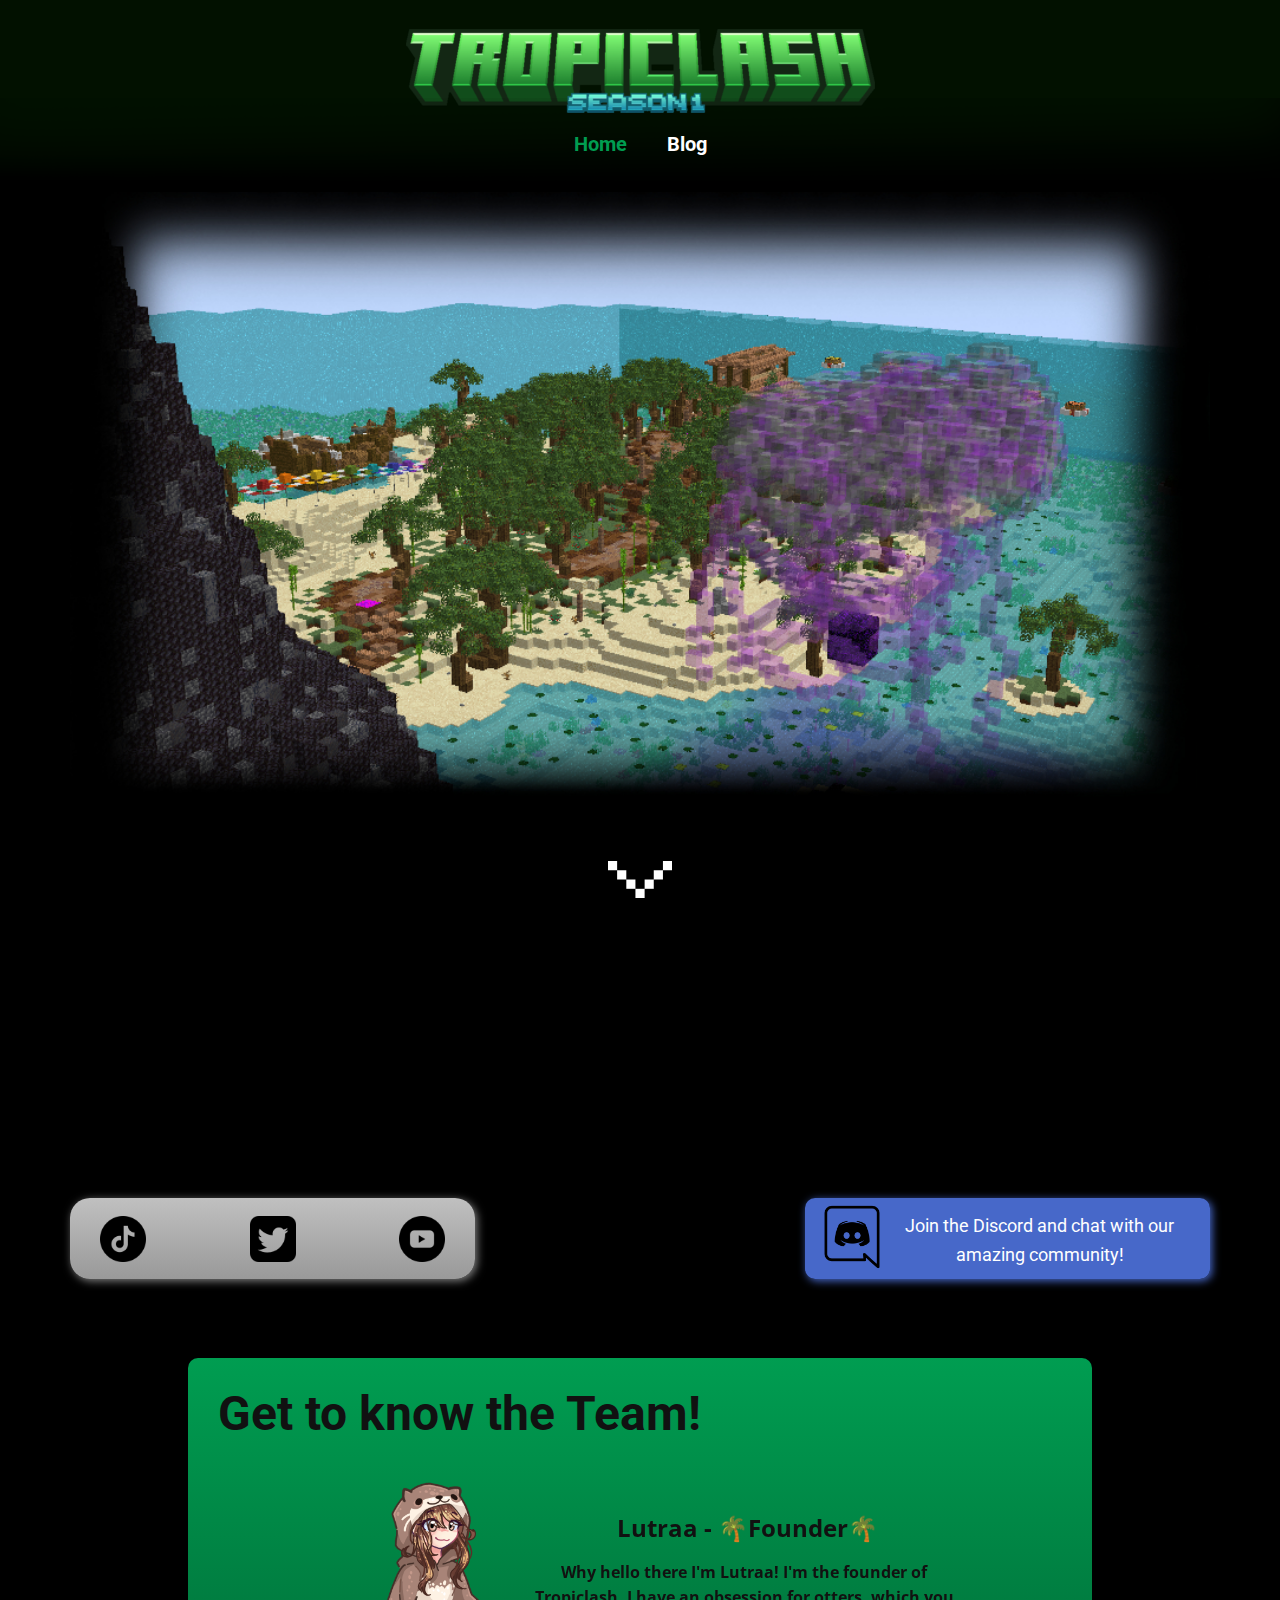
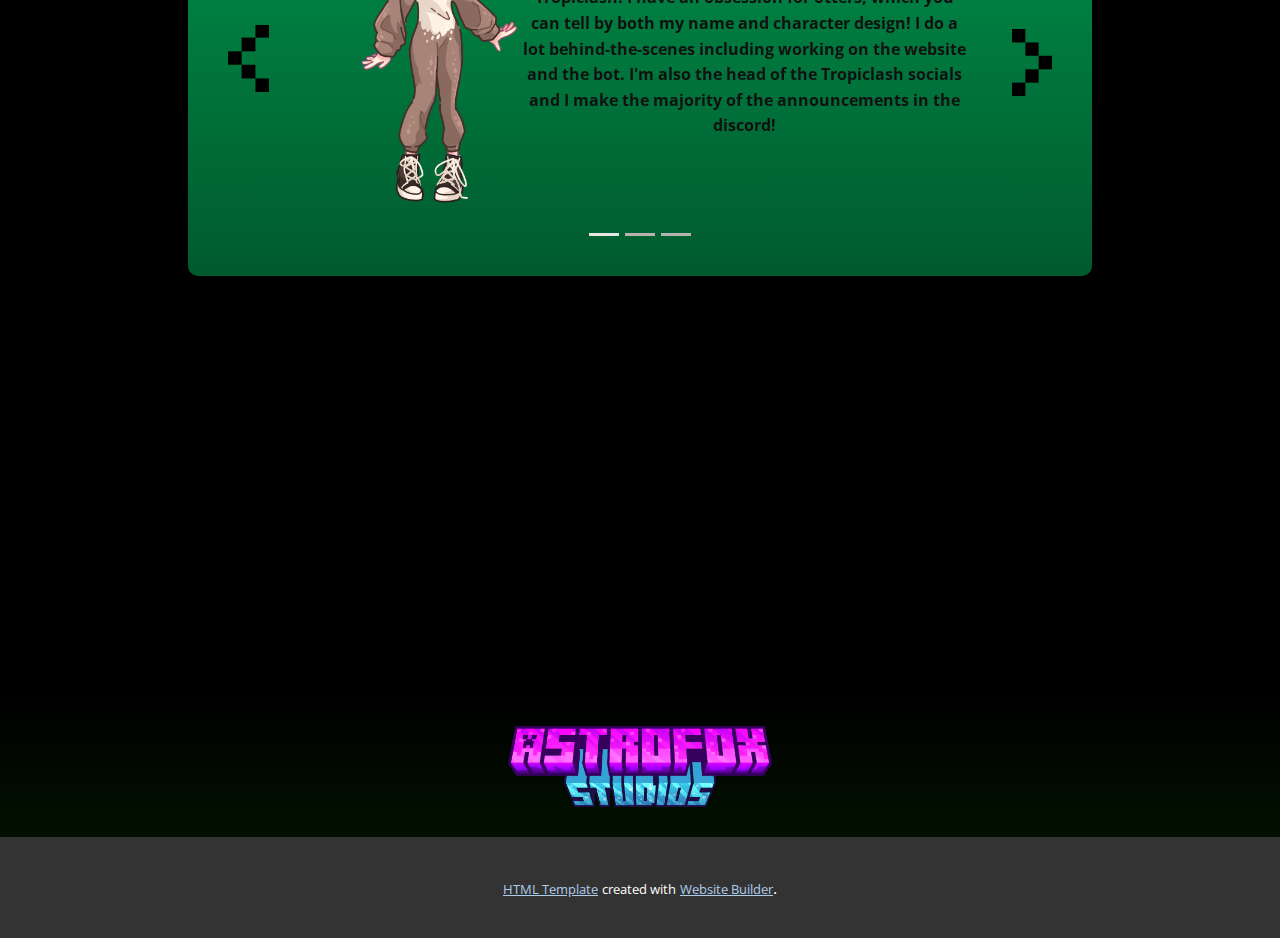
==== index.html @ a736cb5b "Add files via upload" ====
<!DOCTYPE html>
<html style="font-size: 16px;" lang="en"><head>
    <meta name="viewport" content="width=device-width, initial-scale=1.0">
    <meta charset="utf-8">
    <meta name="keywords" content="Get to know the Team!">
    <meta name="description" content="">
    <title>Home</title>
    <link rel="stylesheet" href="nicepage.css" media="screen">
<link rel="stylesheet" href="Home.css" media="screen">
    <script class="u-script" type="text/javascript" src="jquery.js" defer=""></script>
    <script class="u-script" type="text/javascript" src="nicepage.js" defer=""></script>
    <meta name="generator" content="Nicepage 6.2.1, nicepage.com">
    <link id="u-theme-google-font" rel="stylesheet" href="https://fonts.googleapis.com/css?family=Roboto:100,100i,300,300i,400,400i,500,500i,700,700i,900,900i|Open+Sans:300,300i,400,400i,500,500i,600,600i,700,700i,800,800i">
    <link id="u-page-google-font" rel="stylesheet" href="https://fonts.googleapis.com/css?family=Roboto:100,100i,300,300i,400,400i,500,500i,700,700i,900,900i">
    
    
    
    
    
    <script type="application/ld+json">{
		"@context": "http://schema.org",
		"@type": "Organization",
		"name": ""
}</script>
    <meta name="theme-color" content="#478ac9">
    <meta property="og:title" content="Home">
    <meta property="og:type" content="website">
  <meta data-intl-tel-input-cdn-path="intlTelInput/"></head>
  <body data-home-page="Home.html" data-home-page-title="Home" data-path-to-root="./" data-include-products="false" class="u-body u-overlap u-overlap-contrast u-overlap-transparent u-xl-mode" data-lang="en"><header class="u-clearfix u-custom-color-5 u-header u-header" id="sec-1a2f"><img class="u-image u-image-contain u-image-default u-image-1" src="images/TropiclashClean.png" alt="" data-image-width="471" data-image-height="87"><img class="u-expanded-width u-image u-image-default u-image-2" src="images/BottomFade.png" alt="" data-image-width="1572" data-image-height="157"><nav class="u-menu u-menu-one-level u-offcanvas u-menu-1" data-responsive-from="MD">
        <div class="menu-collapse u-custom-font u-font-roboto" style="font-size: 1.25rem; letter-spacing: 0px; font-weight: 700;">
          <a class="u-button-style u-custom-active-color u-custom-border u-custom-border-color u-custom-borders u-custom-color u-custom-effect-duration u-custom-hover-color u-custom-left-right-menu-spacing u-custom-padding-bottom u-custom-text-active-color u-custom-text-color u-custom-text-hover-color u-custom-top-bottom-menu-spacing u-nav-link u-text-active-palette-1-base u-text-hover-palette-2-base" href="#" style="">
            <svg class="u-svg-link" viewBox="0 0 24 24"><use xmlns:xlink="http://www.w3.org/1999/xlink" xlink:href="#menu-hamburger"></use></svg>
            <svg class="u-svg-content" version="1.1" id="menu-hamburger" viewBox="0 0 16 16" x="0px" y="0px" xmlns:xlink="http://www.w3.org/1999/xlink" xmlns="http://www.w3.org/2000/svg"><g><rect y="1" width="16" height="2"></rect><rect y="7" width="16" height="2"></rect><rect y="13" width="16" height="2"></rect>
</g></svg>
          </a>
        </div>
        <div class="u-custom-menu u-nav-container">
          <ul class="u-custom-font u-font-roboto u-nav u-spacing-20 u-unstyled u-nav-1"><li class="u-nav-item"><a class="u-button-style u-nav-link u-text-active-custom-color-2 u-text-hover-custom-color-2 u-text-white" href="home" style="padding: 10px;">Home</a>
</li><li class="u-nav-item"><a class="u-button-style u-nav-link u-text-active-custom-color-2 u-text-hover-custom-color-2 u-text-white" href="blog" style="padding: 10px;">Blog</a>
</li></ul>
        </div>
        <div class="u-custom-menu u-nav-container-collapse">
          <div class="u-black u-container-style u-inner-container-layout u-opacity u-opacity-95 u-sidenav">
            <div class="u-inner-container-layout u-sidenav-overflow">
              <div class="u-menu-close"></div>
              <ul class="u-align-center u-nav u-popupmenu-items u-unstyled u-nav-2"><li class="u-nav-item"><a class="u-button-style u-nav-link" href="home">Home</a>
</li><li class="u-nav-item"><a class="u-button-style u-nav-link" href="blog">Blog</a>
</li></ul>
            </div>
          </div>
          <div class="u-black u-menu-overlay u-opacity u-opacity-70"></div>
        </div>
      </nav></header>
    <section class="u-black u-clearfix u-section-1" id="sec-0c8b">
      <img class="u-expanded-width u-image u-image-contain u-image-round u-radius u-image-1" src="images/image_2024-01-01_2336015942.jpg" alt="" data-image-width="965" data-image-height="523">
      <img class="u-image u-image-contain u-image-default u-preserve-proportions u-image-2" src="images/arrowpointingdown1.png" alt="" data-image-width="150" data-image-height="86">
    </section>
    <section class="u-black u-clearfix u-section-2" id="sec-1404">
      <div class="u-clearfix u-sheet u-valign-top-md u-valign-top-sm u-sheet-1">
        <div class="u-container-style u-expanded-width-xs u-gradient u-group u-radius u-shape-round u-group-1">
          <div class="u-container-layout u-container-layout-1"><span class="u-file-icon u-icon u-icon-1" data-href="https://www.tiktok.com/@tropiclashmc" data-target="_blank"><img src="images/3116491.png" alt=""></span><span class="u-file-icon u-icon u-icon-2" data-href="https://twitter.com/tropiclashmc" data-target="_blank"><img src="images/25347.png" alt=""></span><span class="u-file-icon u-icon u-icon-3" data-href="https://www.youtube.com/@Tropiclash" data-target="_blank"><img src="images/3669688.png" alt=""></span>
          </div>
        </div>
        <div class="u-container-style u-expanded-width-xs u-gradient u-group u-radius u-shape-round u-group-2" data-href="http://tropiclash.net/discord" data-target="_blank">
          <div class="u-container-layout u-container-layout-2">
            <img class="u-image u-image-contain u-image-default u-preserve-proportions u-image-1" src="images/image1.png" alt="" data-image-width="512" data-image-height="512" data-href="http://tropiclash.net/discord" data-target="_blank">
            <p class="u-align-center u-custom-font u-heading-font u-text u-text-default u-text-1">
              <a class="u-active-none u-border-none u-btn u-button-link u-button-style u-hover-none u-none u-text-custom-color-1 u-btn-1" data-href="http://tropiclash.net/discord" data-target="_blank">Join the Discord and chat with our<br>amazing community!
              </a>
            </p>
          </div>
        </div>
        <div class="u-align-center-xs u-container-style u-expanded-width-xs u-gradient u-group u-radius u-shape-round u-group-3">
          <div class="u-container-layout u-container-layout-3">
            <h1 class="u-text u-text-default u-text-2">Get to know the Team!</h1>
            <div data-interval="5000" data-u-ride="carousel" class="u-carousel u-expanded-width u-slider u-slider-1" id="carousel-0f28">
              <ol class="u-absolute-hcenter u-carousel-indicators u-carousel-indicators-1">
                <li data-u-target="#carousel-0f28" class="u-active u-active-grey-10 u-grey-30 u-shape-rectangle" data-u-slide-to="0" style="width: 30px; height: 3px;"></li>
                <li data-u-target="#carousel-0f28" class="u-active-grey-10 u-grey-30 u-shape-rectangle" data-u-slide-to="1" style="width: 30px; height: 3px;"></li>
                <li data-u-target="#carousel-0f28" class="u-active-grey-10 u-grey-30 u-shape-rectangle" data-u-slide-to="2" style="width: 30px; height: 3px;"></li>
              </ol>
              <div class="u-carousel-inner" role="listbox">
                <div class="u-active u-carousel-item u-container-style u-shape-rectangle u-slide">
                  <div class="u-container-layout u-container-layout-4">
                    <img class="u-image u-image-default u-preserve-proportions u-image-2" src="images/arrowpointleft1.png" alt="" data-image-width="90" data-image-height="150">
                    <div alt="" class="u-image u-image-circle u-image-3" data-image-width="1378" data-image-height="1378"></div>
                    <p class="u-align-center u-text u-text-3"> Why hello there I'm Lutraa! I'm the founder of Tropiclash. I have an obsession for otters, which you can tell by both my name and character design! I do a lot behind-the-scenes including working on the website and the bot. I'm also the head of the Tropiclash socials and I make the majority of the announcements in the discord!</p>
                    <p class="u-text u-text-default u-text-4"> Lutraa -&nbsp;<b>🌴</b>Founder<b>🌴</b>
                    </p>
                    <img class="u-image u-image-default u-preserve-proportions u-image-4" src="images/arrowpointright.png" alt="" data-image-width="30" data-image-height="50">
                  </div>
                </div>
                <div class="u-carousel-item u-container-style u-shape-rectangle u-slide">
                  <div class="u-container-layout u-container-layout-5">
                    <div class="u-image u-image-circle u-preserve-proportions u-image-5" alt="" data-image-width="317" data-image-height="317"></div>
                    <p class="u-text u-text-default-lg u-text-default-md u-text-default-sm u-text-default-xl u-text-5"> Mal -&nbsp;⭐Managing Director⭐</p>
                    <p class="u-align-center u-custom-font u-font-roboto u-text u-text-6"> Hey I'm Mal, Co-Owner of Tropiclash and now a PM at AstroFox, i do many things around here such as Building, Team Making, Game Design and Conceptualizing the Games!</p>
                    <img class="u-image u-image-default u-preserve-proportions u-image-6" src="images/arrowpointright.png" alt="" data-image-width="30" data-image-height="50">
                    <img class="u-image u-image-default u-preserve-proportions u-image-7" src="images/arrowpointleft1.png" alt="" data-image-width="90" data-image-height="150">
                  </div>
                </div>
                <div class="u-align-center-xs u-carousel-item u-container-style u-slide">
                  <div class="u-container-layout u-container-layout-6">
                    <img class="u-image u-image-contain u-image-default u-image-8" src="images/skye.png" alt="" data-image-width="467" data-image-height="842">
                    <p class="u-custom-font u-font-roboto u-text u-text-default u-text-7">Arctic_foxxyt -&nbsp;⭐Managing Director⭐</p>
                    <p class="u-align-center-lg u-align-center-md u-align-center-sm u-align-center-xl u-custom-font u-font-roboto u-text u-text-8">Hiya, I'm Arctic and im the head and founder of Astrofox Studios! The jobs I do around here consist of coding, resource pack management and much more on the social and marketing side of things.</p>
                    <img class="u-image u-image-default u-preserve-proportions u-image-9" src="images/arrowpointleft1.png" alt="" data-image-width="90" data-image-height="150">
                    <img class="u-image u-image-default u-preserve-proportions u-image-10" src="images/arrowpointright.png" alt="" data-image-width="30" data-image-height="50">
                  </div>
                </div>
              </div>
              <a class="u-absolute-vcenter u-carousel-control u-carousel-control-prev u-spacing-5 u-text-custom-color-7 u-carousel-control-1" href="#carousel-0f28" role="button" data-u-slide="prev">
                <span aria-hidden="true">
                  <svg viewBox="0 0 477.175 477.175"><path d="M145.188,238.575l215.5-215.5c5.3-5.3,5.3-13.8,0-19.1s-13.8-5.3-19.1,0l-225.1,225.1c-5.3,5.3-5.3,13.8,0,19.1l225.1,225
                    c2.6,2.6,6.1,4,9.5,4s6.9-1.3,9.5-4c5.3-5.3,5.3-13.8,0-19.1L145.188,238.575z"></path></svg>
                </span>
                <span class="sr-only">Previous</span>
              </a>
              <a class="u-absolute-vcenter u-carousel-control u-carousel-control-next u-spacing-5 u-text-custom-color-7 u-carousel-control-2" href="#carousel-0f28" role="button" data-u-slide="next">
                <span aria-hidden="true">
                  <svg viewBox="0 0 477.175 477.175"><path d="M360.731,229.075l-225.1-225.1c-5.3-5.3-13.8-5.3-19.1,0s-5.3,13.8,0,19.1l215.5,215.5l-215.5,215.5
                    c-5.3,5.3-5.3,13.8,0,19.1c2.6,2.6,6.1,4,9.5,4c3.4,0,6.9-1.3,9.5-4l225.1-225.1C365.931,242.875,365.931,234.275,360.731,229.075z"></path></svg>
                </span>
                <span class="sr-only">Next</span>
              </a>
            </div>
          </div>
        </div>
      </div>
    </section>
    <section class="u-black u-clearfix u-section-3" id="sec-9d06">
      <div class="u-clearfix u-sheet u-valign-top u-sheet-1"></div>
    </section>
    <style class="u-overlap-style">.u-overlap:not(.u-sticky-scroll) .u-header {
background-color: #021100 !important
}</style>
    
    
    
    <footer class="u-align-center u-clearfix u-footer u-gradient u-footer" id="sec-082a"><div class="u-clearfix u-sheet u-valign-middle u-sheet-1">
        <img class="u-image u-image-default u-image-1" src="images/image11.png" alt="" data-image-width="2047" data-image-height="629" data-href="https://destinygames.org/">
      </div></footer>
    <section class="u-backlink u-clearfix u-grey-80">
      <a class="u-link" href="https://nicepage.com/html-templates" target="_blank">
        <span>HTML Template</span>
      </a>
      <p class="u-text">
        <span>created with</span>
      </p>
      <a class="u-link" href="https://nicepage.cloud" target="_blank">
        <span>Website Builder</span>
      </a>. 
    </section>
  
</body></html>
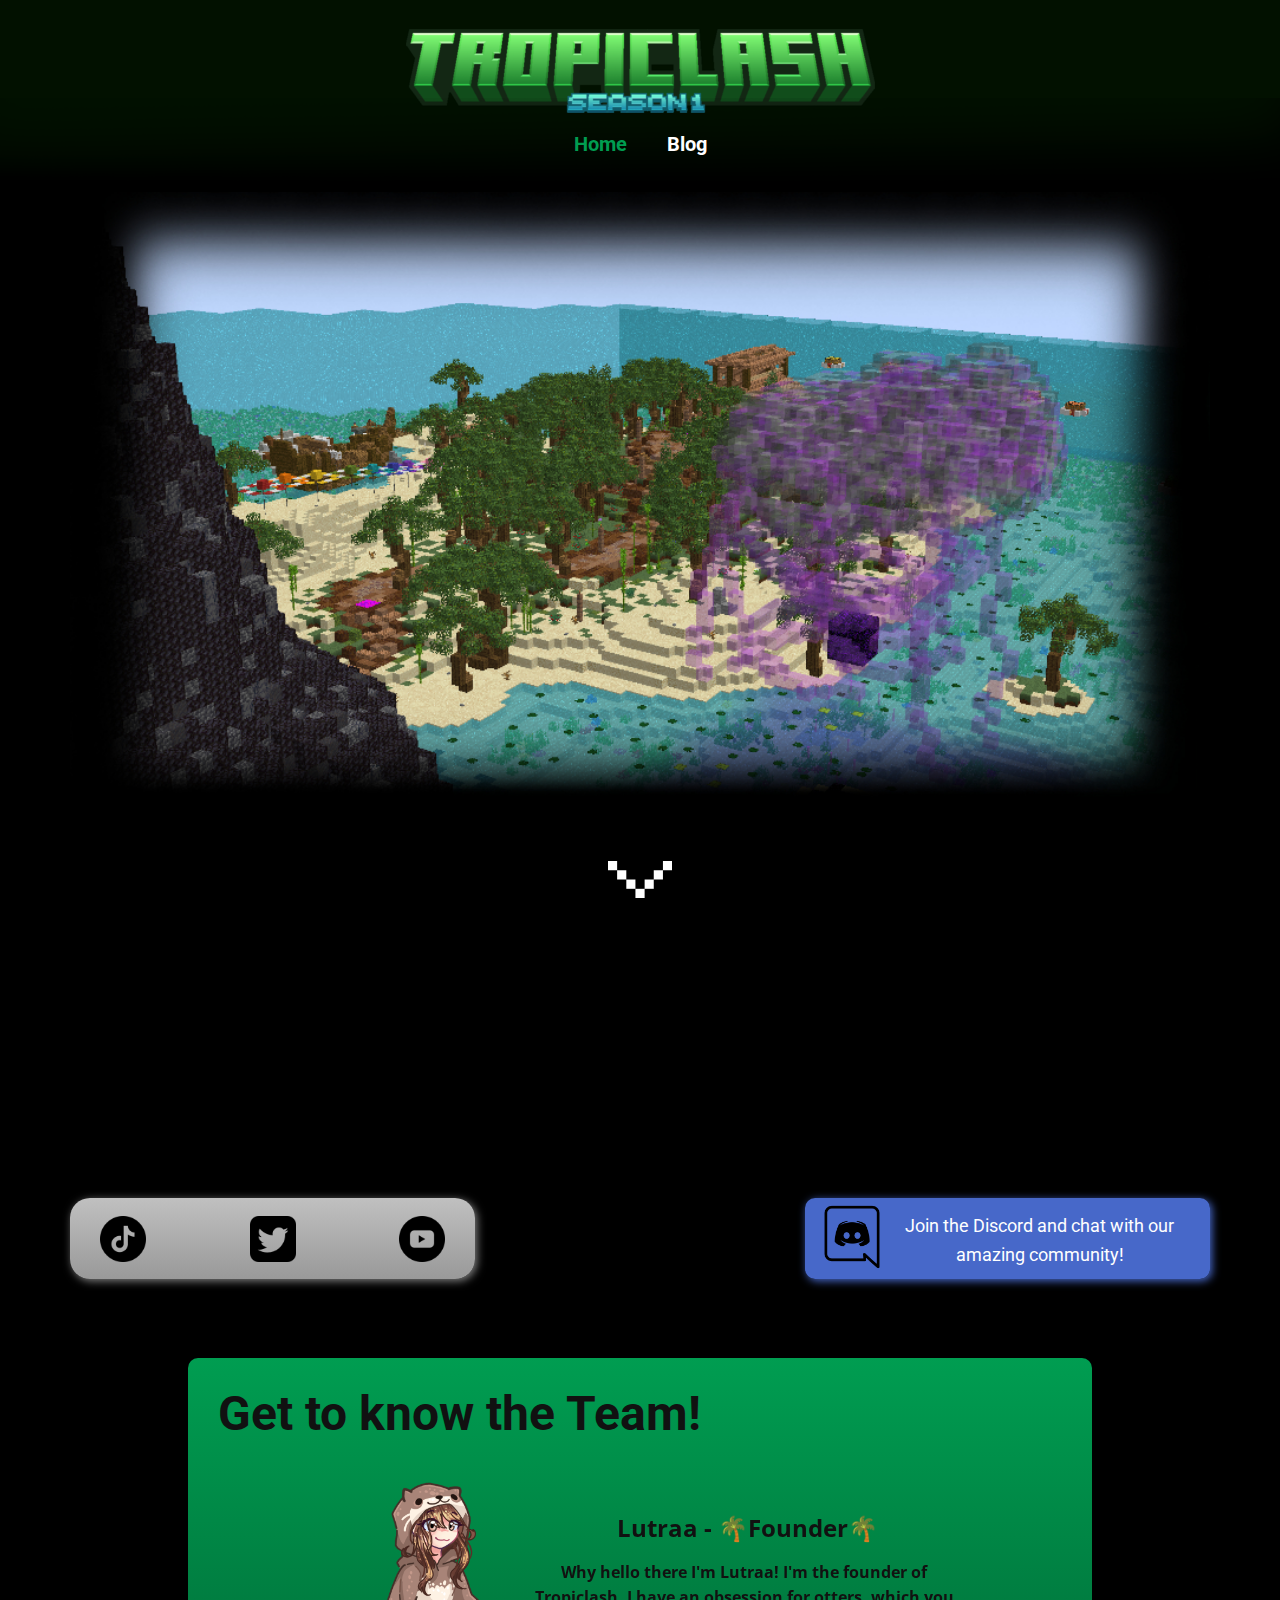
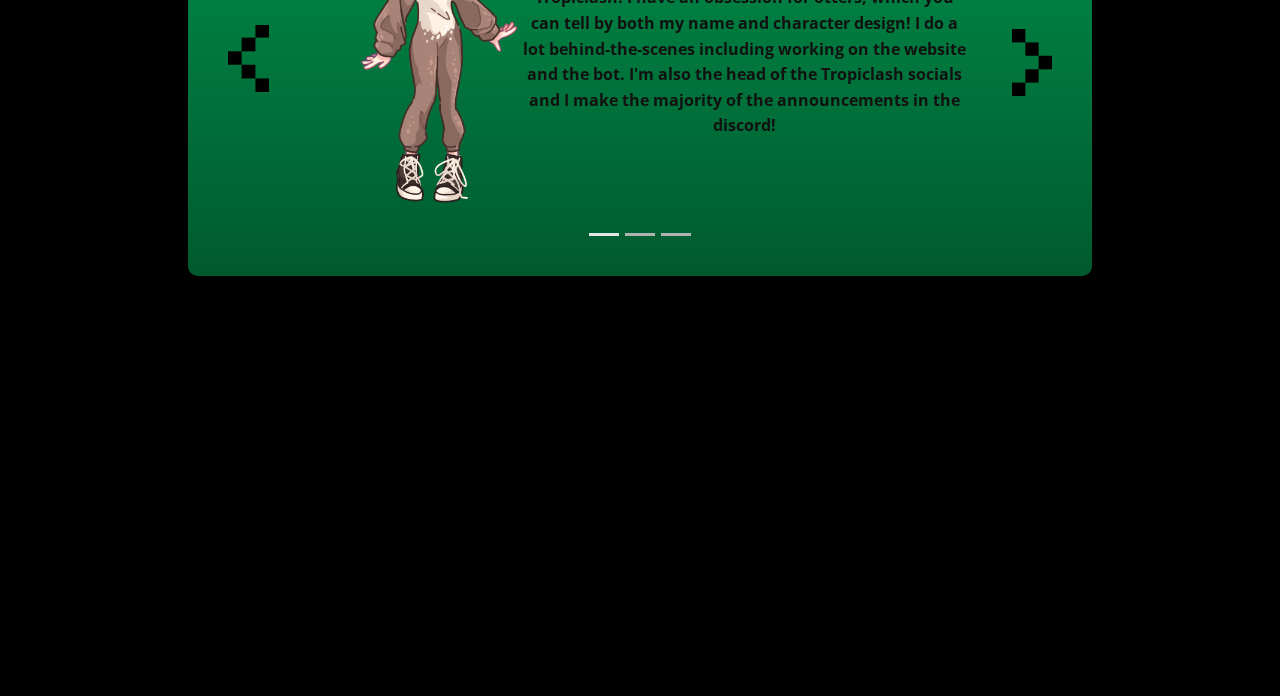
==== commit 4a531f88: "Update index.html" ====
--- a/index.html
+++ b/index.html
@@ -137,19 +137,5 @@
     
     
     
-    <footer class="u-align-center u-clearfix u-footer u-gradient u-footer" id="sec-082a"><div class="u-clearfix u-sheet u-valign-middle u-sheet-1">
-        <img class="u-image u-image-default u-image-1" src="images/image11.png" alt="" data-image-width="2047" data-image-height="629" data-href="https://destinygames.org/">
-      </div></footer>
-    <section class="u-backlink u-clearfix u-grey-80">
-      <a class="u-link" href="https://nicepage.com/html-templates" target="_blank">
-        <span>HTML Template</span>
-      </a>
-      <p class="u-text">
-        <span>created with</span>
-      </p>
-      <a class="u-link" href="https://nicepage.cloud" target="_blank">
-        <span>Website Builder</span>
-      </a>. 
-    </section>
   
-</body></html>+</body></html>
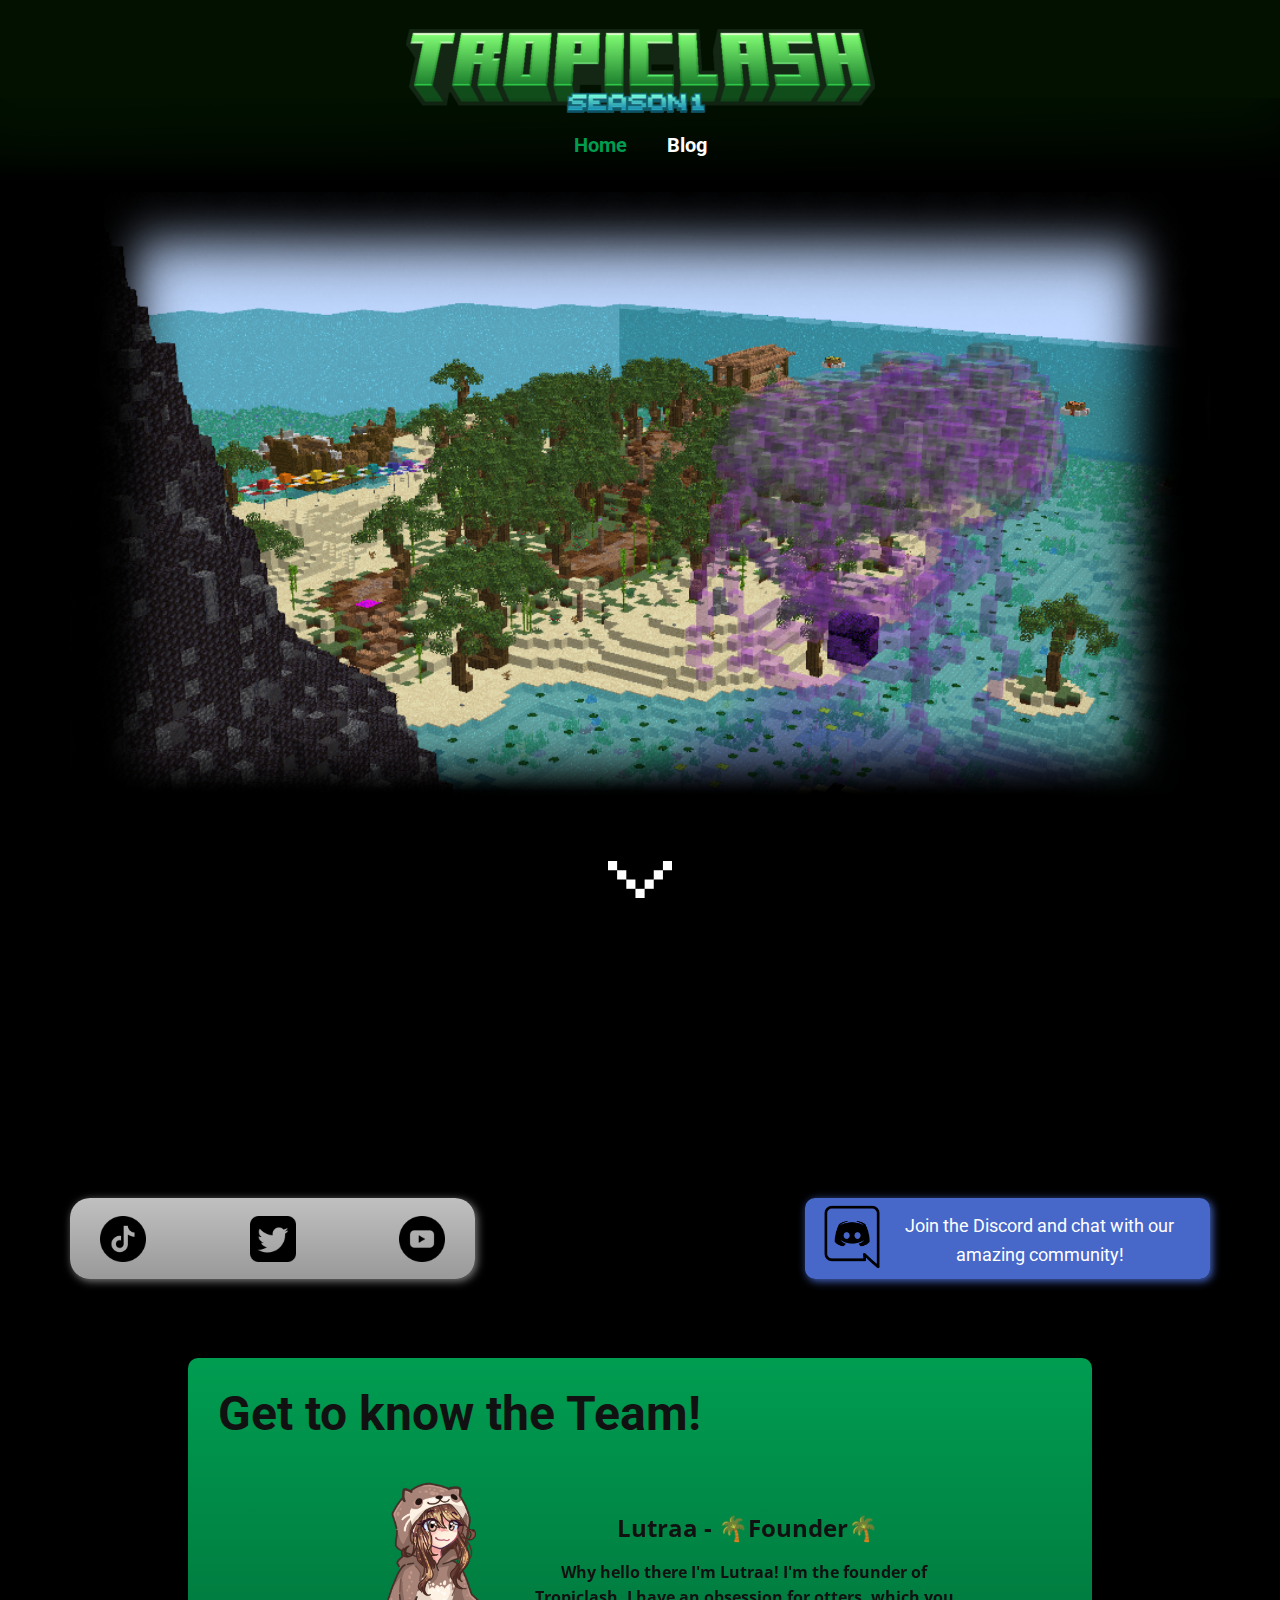
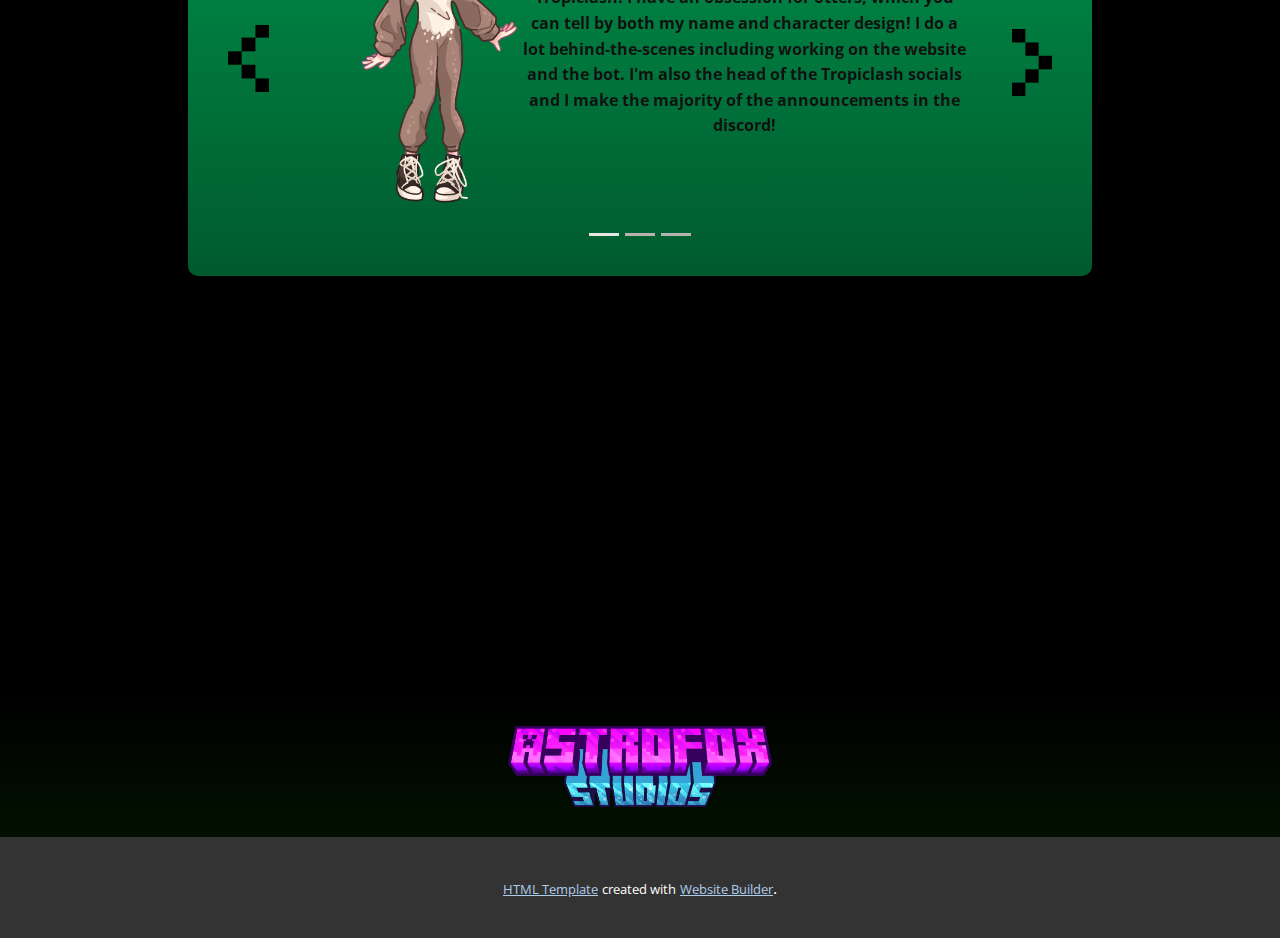
==== commit 9fcb59c3: "Add files via upload" ====
--- a/index.html
+++ b/index.html
@@ -36,7 +36,7 @@
         </div>
         <div class="u-custom-menu u-nav-container">
           <ul class="u-custom-font u-font-roboto u-nav u-spacing-20 u-unstyled u-nav-1"><li class="u-nav-item"><a class="u-button-style u-nav-link u-text-active-custom-color-2 u-text-hover-custom-color-2 u-text-white" href="home" style="padding: 10px;">Home</a>
-</li><li class="u-nav-item"><a class="u-button-style u-nav-link u-text-active-custom-color-2 u-text-hover-custom-color-2 u-text-white" href="blog" style="padding: 10px;">Blog</a>
+</li><li class="u-nav-item"><a class="u-button-style u-nav-link u-text-active-custom-color-2 u-text-hover-custom-color-2 u-text-white" href="Blog-Template" style="padding: 10px;">Blog</a>
 </li></ul>
         </div>
         <div class="u-custom-menu u-nav-container-collapse">
@@ -44,7 +44,7 @@
             <div class="u-inner-container-layout u-sidenav-overflow">
               <div class="u-menu-close"></div>
               <ul class="u-align-center u-nav u-popupmenu-items u-unstyled u-nav-2"><li class="u-nav-item"><a class="u-button-style u-nav-link" href="home">Home</a>
-</li><li class="u-nav-item"><a class="u-button-style u-nav-link" href="blog">Blog</a>
+</li><li class="u-nav-item"><a class="u-button-style u-nav-link" href="Blog-Template">Blog</a>
 </li></ul>
             </div>
           </div>
@@ -73,11 +73,11 @@
         <div class="u-align-center-xs u-container-style u-expanded-width-xs u-gradient u-group u-radius u-shape-round u-group-3">
           <div class="u-container-layout u-container-layout-3">
             <h1 class="u-text u-text-default u-text-2">Get to know the Team!</h1>
-            <div data-interval="5000" data-u-ride="carousel" class="u-carousel u-expanded-width u-slider u-slider-1" id="carousel-0f28">
+            <div data-interval="5000" data-u-ride="carousel" class="u-carousel u-expanded-width u-slider u-slider-1" id="carousel-f5bb">
               <ol class="u-absolute-hcenter u-carousel-indicators u-carousel-indicators-1">
-                <li data-u-target="#carousel-0f28" class="u-active u-active-grey-10 u-grey-30 u-shape-rectangle" data-u-slide-to="0" style="width: 30px; height: 3px;"></li>
-                <li data-u-target="#carousel-0f28" class="u-active-grey-10 u-grey-30 u-shape-rectangle" data-u-slide-to="1" style="width: 30px; height: 3px;"></li>
-                <li data-u-target="#carousel-0f28" class="u-active-grey-10 u-grey-30 u-shape-rectangle" data-u-slide-to="2" style="width: 30px; height: 3px;"></li>
+                <li data-u-target="#carousel-f5bb" class="u-active u-active-grey-10 u-grey-30 u-shape-rectangle" data-u-slide-to="0" style="width: 30px; height: 3px;"></li>
+                <li data-u-target="#carousel-f5bb" class="u-active-grey-10 u-grey-30 u-shape-rectangle" data-u-slide-to="1" style="width: 30px; height: 3px;"></li>
+                <li data-u-target="#carousel-f5bb" class="u-active-grey-10 u-grey-30 u-shape-rectangle" data-u-slide-to="2" style="width: 30px; height: 3px;"></li>
               </ol>
               <div class="u-carousel-inner" role="listbox">
                 <div class="u-active u-carousel-item u-container-style u-shape-rectangle u-slide">
@@ -109,14 +109,14 @@
                   </div>
                 </div>
               </div>
-              <a class="u-absolute-vcenter u-carousel-control u-carousel-control-prev u-spacing-5 u-text-custom-color-7 u-carousel-control-1" href="#carousel-0f28" role="button" data-u-slide="prev">
+              <a class="u-absolute-vcenter u-carousel-control u-carousel-control-prev u-spacing-5 u-text-custom-color-7 u-carousel-control-1" href="#carousel-f5bb" role="button" data-u-slide="prev">
                 <span aria-hidden="true">
                   <svg viewBox="0 0 477.175 477.175"><path d="M145.188,238.575l215.5-215.5c5.3-5.3,5.3-13.8,0-19.1s-13.8-5.3-19.1,0l-225.1,225.1c-5.3,5.3-5.3,13.8,0,19.1l225.1,225
                     c2.6,2.6,6.1,4,9.5,4s6.9-1.3,9.5-4c5.3-5.3,5.3-13.8,0-19.1L145.188,238.575z"></path></svg>
                 </span>
                 <span class="sr-only">Previous</span>
               </a>
-              <a class="u-absolute-vcenter u-carousel-control u-carousel-control-next u-spacing-5 u-text-custom-color-7 u-carousel-control-2" href="#carousel-0f28" role="button" data-u-slide="next">
+              <a class="u-absolute-vcenter u-carousel-control u-carousel-control-next u-spacing-5 u-text-custom-color-7 u-carousel-control-2" href="#carousel-f5bb" role="button" data-u-slide="next">
                 <span aria-hidden="true">
                   <svg viewBox="0 0 477.175 477.175"><path d="M360.731,229.075l-225.1-225.1c-5.3-5.3-13.8-5.3-19.1,0s-5.3,13.8,0,19.1l215.5,215.5l-215.5,215.5
                     c-5.3,5.3-5.3,13.8,0,19.1c2.6,2.6,6.1,4,9.5,4c3.4,0,6.9-1.3,9.5-4l225.1-225.1C365.931,242.875,365.931,234.275,360.731,229.075z"></path></svg>
@@ -137,5 +137,19 @@
     
     
     
+    <footer class="u-align-center u-clearfix u-footer u-gradient u-footer" id="sec-082a"><div class="u-clearfix u-sheet u-valign-middle u-sheet-1">
+        <img class="u-image u-image-default u-image-1" src="images/image11.png" alt="" data-image-width="2047" data-image-height="629" data-href="https://destinygames.org/">
+      </div></footer>
+    <section class="u-backlink u-clearfix u-grey-80">
+      <a class="u-link" href="https://nicepage.com/html-templates" target="_blank">
+        <span>HTML Template</span>
+      </a>
+      <p class="u-text">
+        <span>created with</span>
+      </p>
+      <a class="u-link" href="https://nicepage.cloud" target="_blank">
+        <span>Website Builder</span>
+      </a>. 
+    </section>
   
-</body></html>
+</body></html>--- a/nicepage.css
+++ b/nicepage.css
@@ -43926,13 +43926,12 @@
 }
 
 .u-header .u-menu-1 {
-  margin: -68px auto 28px;
+  margin: -67px auto 27px;
 }
 
 .u-header .u-nav-1 {
   font-size: 1.25rem;
   font-weight: 700;
-  letter-spacing: normal;
 }
 
 .u-header .u-nav-2 {
@@ -43950,7 +43949,11 @@
   }
 
   .u-header .u-menu-1 {
-    margin-top: -68px;
+    margin-top: -67px;
+  }
+
+  .u-header .u-nav-1 {
+    letter-spacing: normal;
   }
 }
 
--- a/Home.css
+++ b/Home.css
@@ -204,7 +204,7 @@
 .u-section-2 .u-image-6 {
   width: 40px;
   height: 67px;
-  margin: -51px 10px 0 auto;
+  margin: -43px 10px 0 auto;
 }
 
 .u-section-2 .u-image-7 {
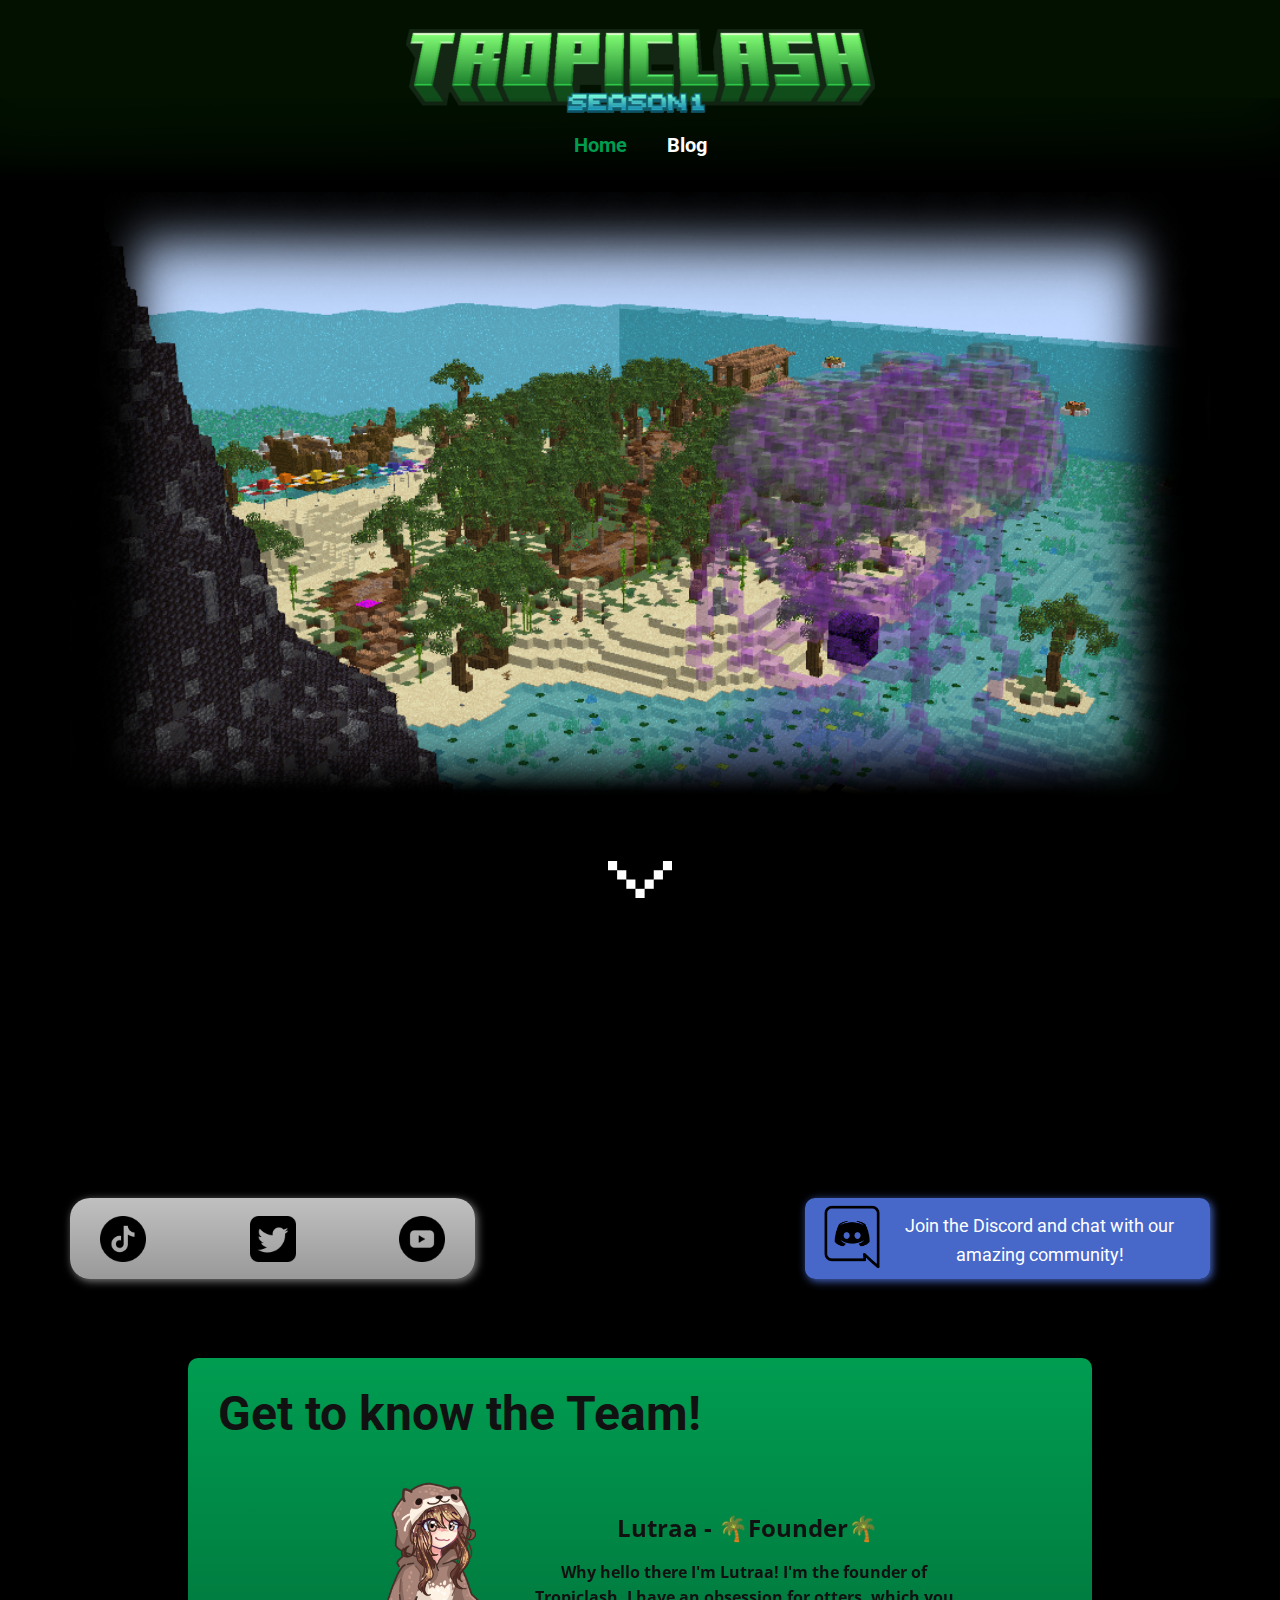
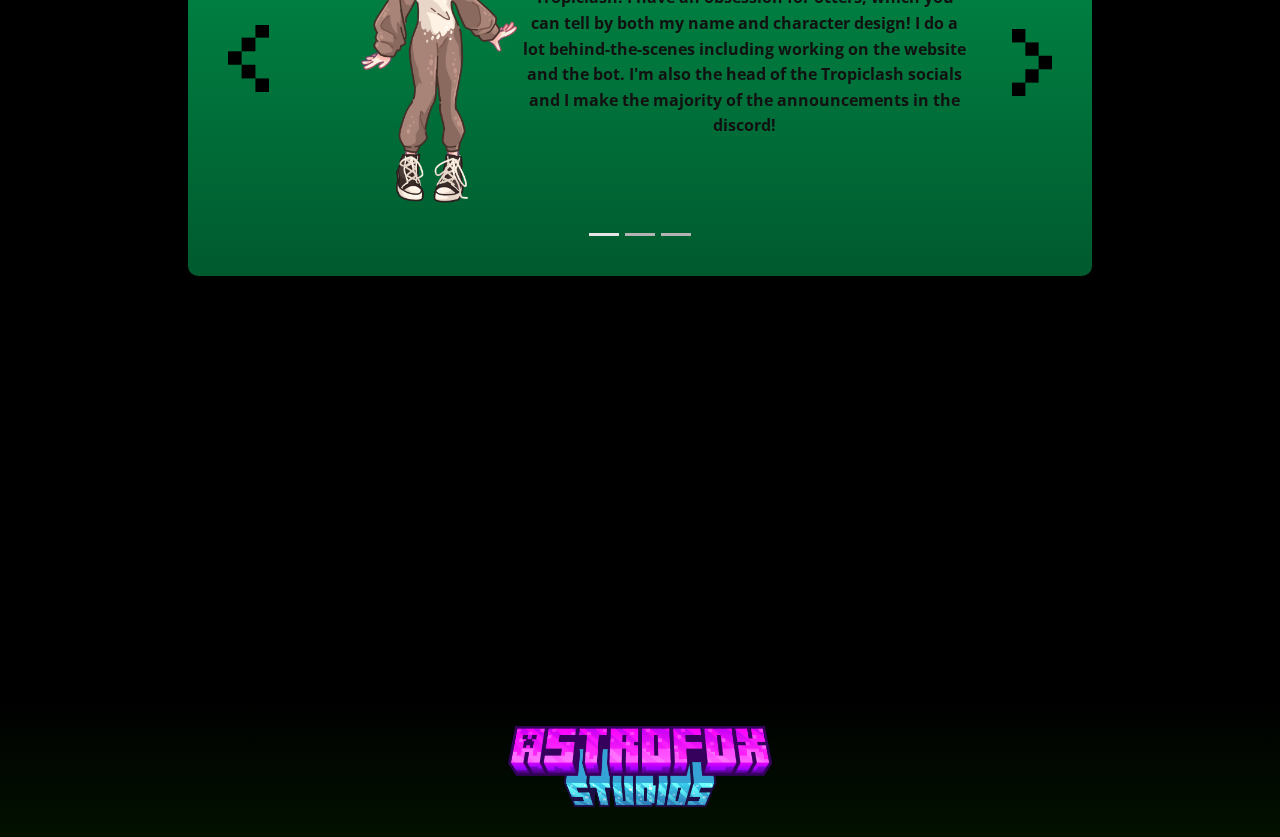
==== commit bba6f707: "Update index.html" ====
--- a/index.html
+++ b/index.html
@@ -140,16 +140,5 @@
     <footer class="u-align-center u-clearfix u-footer u-gradient u-footer" id="sec-082a"><div class="u-clearfix u-sheet u-valign-middle u-sheet-1">
         <img class="u-image u-image-default u-image-1" src="images/image11.png" alt="" data-image-width="2047" data-image-height="629" data-href="https://destinygames.org/">
       </div></footer>
-    <section class="u-backlink u-clearfix u-grey-80">
-      <a class="u-link" href="https://nicepage.com/html-templates" target="_blank">
-        <span>HTML Template</span>
-      </a>
-      <p class="u-text">
-        <span>created with</span>
-      </p>
-      <a class="u-link" href="https://nicepage.cloud" target="_blank">
-        <span>Website Builder</span>
-      </a>. 
-    </section>
   
-</body></html>+</body></html>
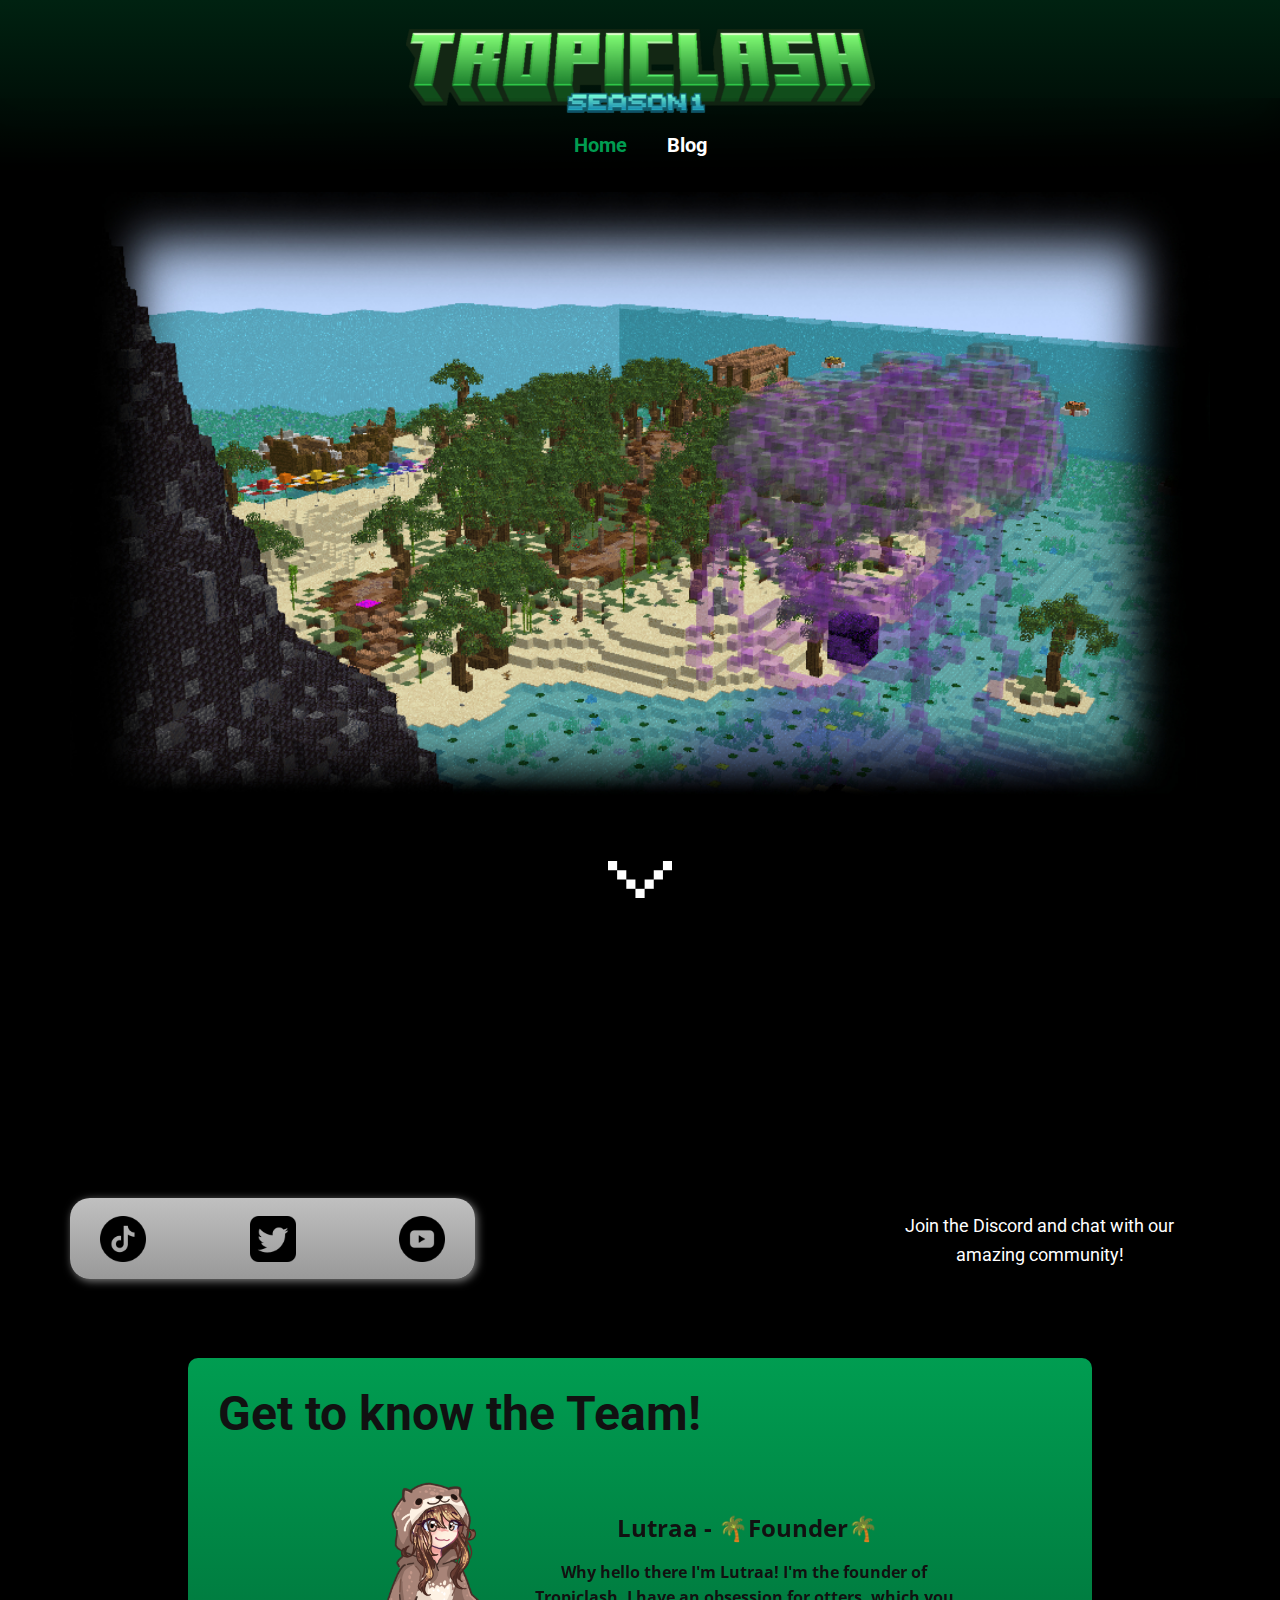
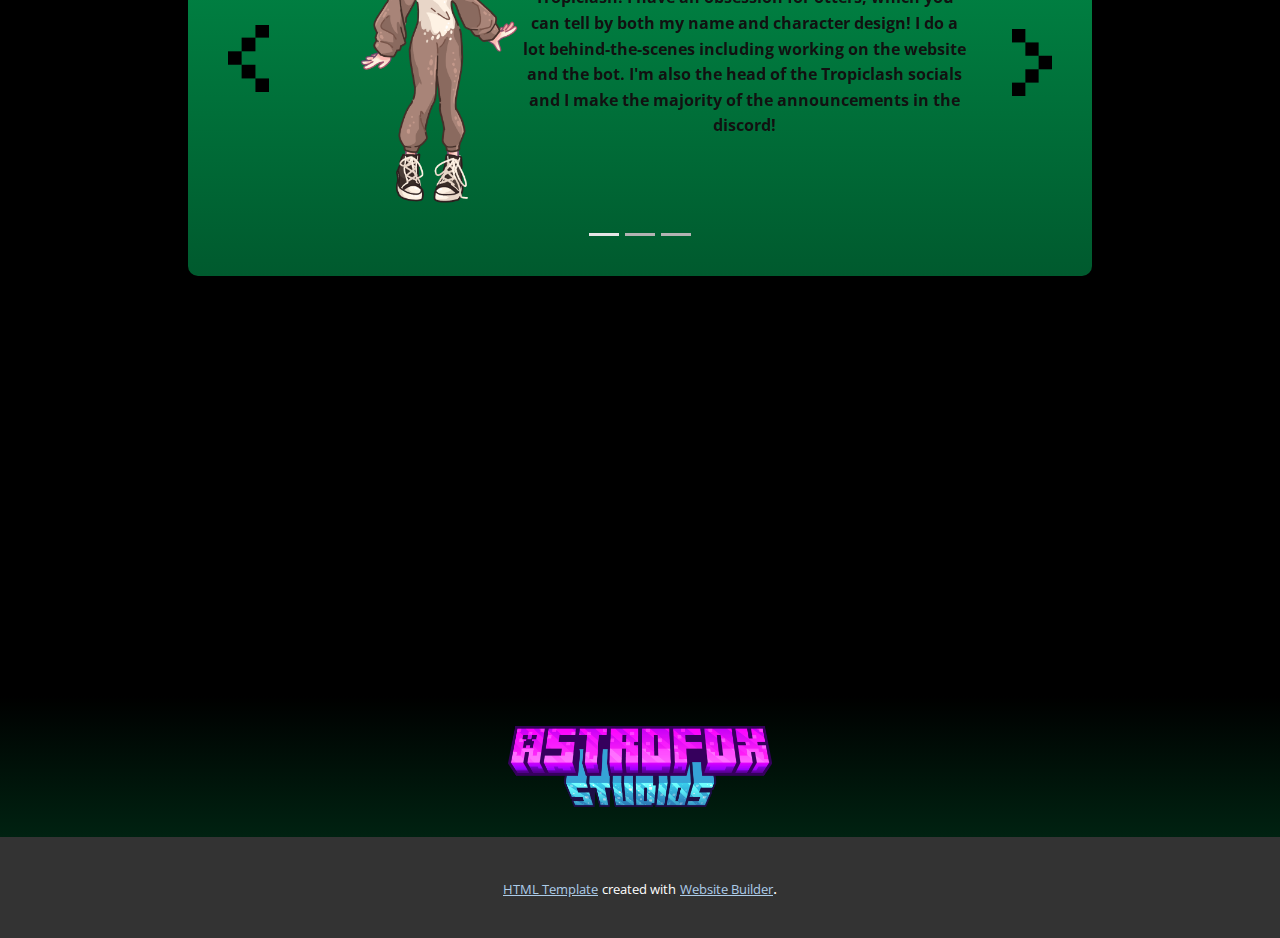
==== commit f9bc1bcf: "Add files via upload" ====
--- a/index.html
+++ b/index.html
@@ -26,7 +26,7 @@
     <meta property="og:title" content="Home">
     <meta property="og:type" content="website">
   <meta data-intl-tel-input-cdn-path="intlTelInput/"></head>
-  <body data-home-page="Home.html" data-home-page-title="Home" data-path-to-root="./" data-include-products="false" class="u-body u-overlap u-overlap-contrast u-overlap-transparent u-xl-mode" data-lang="en"><header class="u-clearfix u-custom-color-5 u-header u-header" id="sec-1a2f"><img class="u-image u-image-contain u-image-default u-image-1" src="images/TropiclashClean.png" alt="" data-image-width="471" data-image-height="87"><img class="u-expanded-width u-image u-image-default u-image-2" src="images/BottomFade.png" alt="" data-image-width="1572" data-image-height="157"><nav class="u-menu u-menu-one-level u-offcanvas u-menu-1" data-responsive-from="MD">
+  <body data-home-page="Home.html" data-home-page-title="Home" data-path-to-root="./" data-include-products="false" class="u-body u-xl-mode" data-lang="en"><header class="u-clearfix u-gradient u-header u-header" id="sec-1a2f"><img class="u-image u-image-contain u-image-default u-image-1" src="images/TropiclashClean.png" alt="" data-image-width="471" data-image-height="87"><img class="u-expanded-width u-image u-image-default u-image-2" src="images/BottomFade.png" alt="" data-image-width="1572" data-image-height="157"><nav class="u-menu u-menu-one-level u-offcanvas u-menu-1" data-responsive-from="MD">
         <div class="menu-collapse u-custom-font u-font-roboto" style="font-size: 1.25rem; letter-spacing: 0px; font-weight: 700;">
           <a class="u-button-style u-custom-active-color u-custom-border u-custom-border-color u-custom-borders u-custom-color u-custom-effect-duration u-custom-hover-color u-custom-left-right-menu-spacing u-custom-padding-bottom u-custom-text-active-color u-custom-text-color u-custom-text-hover-color u-custom-top-bottom-menu-spacing u-nav-link u-text-active-palette-1-base u-text-hover-palette-2-base" href="#" style="">
             <svg class="u-svg-link" viewBox="0 0 24 24"><use xmlns:xlink="http://www.w3.org/1999/xlink" xlink:href="#menu-hamburger"></use></svg>
@@ -35,16 +35,16 @@
           </a>
         </div>
         <div class="u-custom-menu u-nav-container">
-          <ul class="u-custom-font u-font-roboto u-nav u-spacing-20 u-unstyled u-nav-1"><li class="u-nav-item"><a class="u-button-style u-nav-link u-text-active-custom-color-2 u-text-hover-custom-color-2 u-text-white" href="home" style="padding: 10px;">Home</a>
-</li><li class="u-nav-item"><a class="u-button-style u-nav-link u-text-active-custom-color-2 u-text-hover-custom-color-2 u-text-white" href="Blog-Template" style="padding: 10px;">Blog</a>
+          <ul class="u-custom-font u-font-roboto u-nav u-spacing-20 u-unstyled u-nav-1"><li class="u-nav-item"><a class="u-button-style u-nav-link u-text-active-custom-color-2 u-text-hover-custom-color-2 u-text-white" href="https://tropiclash.net" style="padding: 10px;">Home</a>
+</li><li class="u-nav-item"><a class="u-button-style u-nav-link u-text-active-custom-color-2 u-text-hover-custom-color-2 u-text-white" href="Blog.html" style="padding: 10px;">Blog</a>
 </li></ul>
         </div>
         <div class="u-custom-menu u-nav-container-collapse">
           <div class="u-black u-container-style u-inner-container-layout u-opacity u-opacity-95 u-sidenav">
             <div class="u-inner-container-layout u-sidenav-overflow">
               <div class="u-menu-close"></div>
-              <ul class="u-align-center u-nav u-popupmenu-items u-unstyled u-nav-2"><li class="u-nav-item"><a class="u-button-style u-nav-link" href="home">Home</a>
-</li><li class="u-nav-item"><a class="u-button-style u-nav-link" href="Blog-Template">Blog</a>
+              <ul class="u-align-center u-nav u-popupmenu-items u-unstyled u-nav-2"><li class="u-nav-item"><a class="u-button-style u-nav-link" href="https://tropiclash.net">Home</a>
+</li><li class="u-nav-item"><a class="u-button-style u-nav-link" href="Blog.html">Blog</a>
 </li></ul>
             </div>
           </div>
@@ -73,11 +73,11 @@
         <div class="u-align-center-xs u-container-style u-expanded-width-xs u-gradient u-group u-radius u-shape-round u-group-3">
           <div class="u-container-layout u-container-layout-3">
             <h1 class="u-text u-text-default u-text-2">Get to know the Team!</h1>
-            <div data-interval="5000" data-u-ride="carousel" class="u-carousel u-expanded-width u-slider u-slider-1" id="carousel-f5bb">
+            <div data-interval="5000" data-u-ride="carousel" class="u-carousel u-expanded-width u-slider u-slider-1" id="carousel-2774">
               <ol class="u-absolute-hcenter u-carousel-indicators u-carousel-indicators-1">
-                <li data-u-target="#carousel-f5bb" class="u-active u-active-grey-10 u-grey-30 u-shape-rectangle" data-u-slide-to="0" style="width: 30px; height: 3px;"></li>
-                <li data-u-target="#carousel-f5bb" class="u-active-grey-10 u-grey-30 u-shape-rectangle" data-u-slide-to="1" style="width: 30px; height: 3px;"></li>
-                <li data-u-target="#carousel-f5bb" class="u-active-grey-10 u-grey-30 u-shape-rectangle" data-u-slide-to="2" style="width: 30px; height: 3px;"></li>
+                <li data-u-target="#carousel-2774" class="u-active u-active-grey-10 u-grey-30 u-shape-rectangle" data-u-slide-to="0" style="width: 30px; height: 3px;"></li>
+                <li data-u-target="#carousel-2774" class="u-active-grey-10 u-grey-30 u-shape-rectangle" data-u-slide-to="1" style="width: 30px; height: 3px;"></li>
+                <li data-u-target="#carousel-2774" class="u-active-grey-10 u-grey-30 u-shape-rectangle" data-u-slide-to="2" style="width: 30px; height: 3px;"></li>
               </ol>
               <div class="u-carousel-inner" role="listbox">
                 <div class="u-active u-carousel-item u-container-style u-shape-rectangle u-slide">
@@ -109,14 +109,14 @@
                   </div>
                 </div>
               </div>
-              <a class="u-absolute-vcenter u-carousel-control u-carousel-control-prev u-spacing-5 u-text-custom-color-7 u-carousel-control-1" href="#carousel-f5bb" role="button" data-u-slide="prev">
+              <a class="u-absolute-vcenter u-carousel-control u-carousel-control-prev u-spacing-5 u-text-custom-color-7 u-carousel-control-1" href="#carousel-2774" role="button" data-u-slide="prev">
                 <span aria-hidden="true">
                   <svg viewBox="0 0 477.175 477.175"><path d="M145.188,238.575l215.5-215.5c5.3-5.3,5.3-13.8,0-19.1s-13.8-5.3-19.1,0l-225.1,225.1c-5.3,5.3-5.3,13.8,0,19.1l225.1,225
                     c2.6,2.6,6.1,4,9.5,4s6.9-1.3,9.5-4c5.3-5.3,5.3-13.8,0-19.1L145.188,238.575z"></path></svg>
                 </span>
                 <span class="sr-only">Previous</span>
               </a>
-              <a class="u-absolute-vcenter u-carousel-control u-carousel-control-next u-spacing-5 u-text-custom-color-7 u-carousel-control-2" href="#carousel-f5bb" role="button" data-u-slide="next">
+              <a class="u-absolute-vcenter u-carousel-control u-carousel-control-next u-spacing-5 u-text-custom-color-7 u-carousel-control-2" href="#carousel-2774" role="button" data-u-slide="next">
                 <span aria-hidden="true">
                   <svg viewBox="0 0 477.175 477.175"><path d="M360.731,229.075l-225.1-225.1c-5.3-5.3-13.8-5.3-19.1,0s-5.3,13.8,0,19.1l215.5,215.5l-215.5,215.5
                     c-5.3,5.3-5.3,13.8,0,19.1c2.6,2.6,6.1,4,9.5,4c3.4,0,6.9-1.3,9.5-4l225.1-225.1C365.931,242.875,365.931,234.275,360.731,229.075z"></path></svg>
@@ -132,7 +132,7 @@
       <div class="u-clearfix u-sheet u-valign-top u-sheet-1"></div>
     </section>
     <style class="u-overlap-style">.u-overlap:not(.u-sticky-scroll) .u-header {
-background-color: #021100 !important
+background-color: var(--custom-color-5) !important; background-image: linear-gradient(var(--custom-color-5), #002211) !important
 }</style>
     
     
@@ -140,5 +140,16 @@
     <footer class="u-align-center u-clearfix u-footer u-gradient u-footer" id="sec-082a"><div class="u-clearfix u-sheet u-valign-middle u-sheet-1">
         <img class="u-image u-image-default u-image-1" src="images/image11.png" alt="" data-image-width="2047" data-image-height="629" data-href="https://destinygames.org/">
       </div></footer>
+    <section class="u-backlink u-clearfix u-grey-80">
+      <a class="u-link" href="https://nicepage.com/html-templates" target="_blank">
+        <span>HTML Template</span>
+      </a>
+      <p class="u-text">
+        <span>created with</span>
+      </p>
+      <a class="u-link" href="https://nicepage.cloud" target="_blank">
+        <span>Website Builder</span>
+      </a>. 
+    </section>
   
-</body></html>
+</body></html>--- a/nicepage.css
+++ b/nicepage.css
@@ -42115,150 +42115,6 @@
 
         
         
-        .u-custom-color-3,
-        .u-body.u-custom-color-3,
-        section.u-custom-color-3:before,
-        .u-custom-color-3 > .u-audio-main-layout-wrapper:before,
-        .u-custom-color-3 > .u-container-layout:before,
-        .u-custom-color-3 > .u-inner-container-layout:before,
-        .u-custom-color-3.u-sidenav:before,
-        .u-container-layout.u-container-layout.u-custom-color-3:before,
-        .u-table-alt-custom-color-3 tr:nth-child(even)
-        {
-            color: #ffffff;
-            background-color: #4768c9;
-        }
-
-        .u-input.u-custom-color-3,
-        .u-field-input.u-custom-color-3,
-        .u-button-style.u-custom-color-3,
-        .u-button-style.u-custom-color-3[class*="u-border-"]
-        {
-            color: #ffffff !important;
-            background-color: #4768c9 !important;
-        }
-
-        .u-button-style.u-custom-color-3:hover,
-        .u-button-style.u-custom-color-3[class*="u-border-"]:hover,
-        .u-button-style.u-custom-color-3:focus,
-        .u-button-style.u-custom-color-3[class*="u-border-"]:focus,
-        .u-button-style.u-button-style.u-custom-color-3:active,
-        .u-button-style.u-button-style.u-custom-color-3[class*="u-border-"]:active,
-        .u-button-style.u-button-style.u-custom-color-3.active,
-        .u-button-style.u-button-style.u-custom-color-3[class*="u-border-"].active,
-        li.active > .u-button-style.u-button-style.u-custom-color-3,
-        li.active > .u-button-style.u-button-style.u-custom-color-3[class*="u-border-"]
-        {
-            color: #ffffff !important;
-            background-color: #3859bd !important;
-        }
-
-        .u-hover-custom-color-3:hover,
-        .u-hover-custom-color-3[class*="u-border-"]:hover,
-        .u-hover-custom-color-3:focus,
-        .u-hover-custom-color-3[class*="u-border-"]:focus,
-        .u-active-custom-color-3.u-active.u-active,
-        .u-active-custom-color-3[class*="u-border-"].u-active.u-active,
-        a.u-button-style.u-hover-custom-color-3:hover,
-        a.u-button-style.u-hover-custom-color-3.hover,
-        a.u-button-style.u-hover-custom-color-3[class*="u-border-"]:hover,
-        a.u-button-style.u-hover-custom-color-3[class*="u-border-"].hover,
-        a.u-button-style:hover > .u-hover-custom-color-3,
-        a.u-button-style:hover > .u-hover-custom-color-3[class*="u-border-"],
-        a.u-button-style.u-hover-custom-color-3:focus,
-        a.u-button-style.u-hover-custom-color-3[class*="u-border-"]:focus,
-        a.u-button-style.u-button-style.u-active-custom-color-3:active,
-        a.u-button-style.u-button-style.u-active-custom-color-3[class*="u-border-"]:active,
-        a.u-button-style.u-button-style.u-active-custom-color-3.active,
-        a.u-button-style.u-button-style.u-active-custom-color-3[class*="u-border-"].active,
-        a.u-button-style.u-button-style.active > .u-active-custom-color-3,
-        a.u-button-style.u-button-style.active > .u-active-custom-color-3[class*="u-border-"],
-        li.active > a.u-button-style.u-button-style.u-active-custom-color-3,
-        li.active > a.u-button-style.u-button-style.u-active-custom-color-3[class*="u-border-"],
-        input.u-field-input.u-field-input.u-active-custom-color-3:checked
-        {
-            color: #ffffff !important;
-            background-color: #4768c9 !important;
-        }
-
-        a.u-link.u-hover-custom-color-3:hover {
-            color: #4768c9 !important;
-        }
-
-        
-        
-        .u-custom-color-5,
-        .u-body.u-custom-color-5,
-        section.u-custom-color-5:before,
-        .u-custom-color-5 > .u-audio-main-layout-wrapper:before,
-        .u-custom-color-5 > .u-container-layout:before,
-        .u-custom-color-5 > .u-inner-container-layout:before,
-        .u-custom-color-5.u-sidenav:before,
-        .u-container-layout.u-container-layout.u-custom-color-5:before,
-        .u-table-alt-custom-color-5 tr:nth-child(even)
-        {
-            color: #ffffff;
-            background-color: #021100;
-        }
-
-        .u-input.u-custom-color-5,
-        .u-field-input.u-custom-color-5,
-        .u-button-style.u-custom-color-5,
-        .u-button-style.u-custom-color-5[class*="u-border-"]
-        {
-            color: #ffffff !important;
-            background-color: #021100 !important;
-        }
-
-        .u-button-style.u-custom-color-5:hover,
-        .u-button-style.u-custom-color-5[class*="u-border-"]:hover,
-        .u-button-style.u-custom-color-5:focus,
-        .u-button-style.u-custom-color-5[class*="u-border-"]:focus,
-        .u-button-style.u-button-style.u-custom-color-5:active,
-        .u-button-style.u-button-style.u-custom-color-5[class*="u-border-"]:active,
-        .u-button-style.u-button-style.u-custom-color-5.active,
-        .u-button-style.u-button-style.u-custom-color-5[class*="u-border-"].active,
-        li.active > .u-button-style.u-button-style.u-custom-color-5,
-        li.active > .u-button-style.u-button-style.u-custom-color-5[class*="u-border-"]
-        {
-            color: #ffffff !important;
-            background-color: #020f00 !important;
-        }
-
-        .u-hover-custom-color-5:hover,
-        .u-hover-custom-color-5[class*="u-border-"]:hover,
-        .u-hover-custom-color-5:focus,
-        .u-hover-custom-color-5[class*="u-border-"]:focus,
-        .u-active-custom-color-5.u-active.u-active,
-        .u-active-custom-color-5[class*="u-border-"].u-active.u-active,
-        a.u-button-style.u-hover-custom-color-5:hover,
-        a.u-button-style.u-hover-custom-color-5.hover,
-        a.u-button-style.u-hover-custom-color-5[class*="u-border-"]:hover,
-        a.u-button-style.u-hover-custom-color-5[class*="u-border-"].hover,
-        a.u-button-style:hover > .u-hover-custom-color-5,
-        a.u-button-style:hover > .u-hover-custom-color-5[class*="u-border-"],
-        a.u-button-style.u-hover-custom-color-5:focus,
-        a.u-button-style.u-hover-custom-color-5[class*="u-border-"]:focus,
-        a.u-button-style.u-button-style.u-active-custom-color-5:active,
-        a.u-button-style.u-button-style.u-active-custom-color-5[class*="u-border-"]:active,
-        a.u-button-style.u-button-style.u-active-custom-color-5.active,
-        a.u-button-style.u-button-style.u-active-custom-color-5[class*="u-border-"].active,
-        a.u-button-style.u-button-style.active > .u-active-custom-color-5,
-        a.u-button-style.u-button-style.active > .u-active-custom-color-5[class*="u-border-"],
-        li.active > a.u-button-style.u-button-style.u-active-custom-color-5,
-        li.active > a.u-button-style.u-button-style.u-active-custom-color-5[class*="u-border-"],
-        input.u-field-input.u-field-input.u-active-custom-color-5:checked
-        {
-            color: #ffffff !important;
-            background-color: #021100 !important;
-        }
-
-        a.u-link.u-hover-custom-color-5:hover {
-            color: #021100 !important;
-        }
-
-        
-        
         .u-custom-color-7,
         .u-body.u-custom-color-7,
         section.u-custom-color-7:before,
@@ -42578,108 +42434,6 @@
         }
         
         
-        .u-border-custom-color-3,
-        .u-border-custom-color-3.u-input,
-        .u-border-custom-color-3.u-field-input.u-field-input,
-        .u-separator-custom-color-3:after
-        {
-            border-color: #4768c9;
-            stroke: #4768c9;
-        }
-
-        .u-button-style.u-border-custom-color-3
-        {
-            border-color: #4768c9 !important;
-            color: #4768c9 !important;
-            background-color: transparent !important;
-        }
-
-        .u-button-style.u-border-custom-color-3:hover,
-        .u-button-style.u-border-custom-color-3:focus
-        {
-            border-color: transparent !important;
-            color: #3859bd !important;
-            background-color: transparent !important;
-        }
-
-        .u-border-hover-custom-color-3:hover,
-        .u-border-hover-custom-color-3:focus,
-        .u-border-active-custom-color-3.u-active.u-active,
-        a.u-button-style.u-border-hover-custom-color-3:hover,
-        a.u-button-style:hover > .u-border-hover-custom-color-3,
-        a.u-button-style.u-border-hover-custom-color-3:focus,
-        a.u-button-style.u-button-style.u-border-active-custom-color-3:active,
-        a.u-button-style.u-button-style.u-border-active-custom-color-3.active,
-        a.u-button-style.u-button-style.active > .u-border-active-custom-color-3,
-        li.active > a.u-button-style.u-button-style.u-border-active-custom-color-3,
-        input.u-field-input.u-field-input.u-border-active-custom-color-3:checked
-        {
-            color: #4768c9 !important;
-            border-color: #4768c9 !important;
-        }
-
-        .u-link.u-border-custom-color-3[class*="u-border-"]
-        {
-            border-color: #4768c9 !important;
-        }
-
-        .u-link.u-border-custom-color-3[class*="u-border-"]:hover
-        {
-            border-color: #3859bd !important;
-        }
-        
-        
-        .u-border-custom-color-5,
-        .u-border-custom-color-5.u-input,
-        .u-border-custom-color-5.u-field-input.u-field-input,
-        .u-separator-custom-color-5:after
-        {
-            border-color: #021100;
-            stroke: #021100;
-        }
-
-        .u-button-style.u-border-custom-color-5
-        {
-            border-color: #021100 !important;
-            color: #021100 !important;
-            background-color: transparent !important;
-        }
-
-        .u-button-style.u-border-custom-color-5:hover,
-        .u-button-style.u-border-custom-color-5:focus
-        {
-            border-color: transparent !important;
-            color: #020f00 !important;
-            background-color: transparent !important;
-        }
-
-        .u-border-hover-custom-color-5:hover,
-        .u-border-hover-custom-color-5:focus,
-        .u-border-active-custom-color-5.u-active.u-active,
-        a.u-button-style.u-border-hover-custom-color-5:hover,
-        a.u-button-style:hover > .u-border-hover-custom-color-5,
-        a.u-button-style.u-border-hover-custom-color-5:focus,
-        a.u-button-style.u-button-style.u-border-active-custom-color-5:active,
-        a.u-button-style.u-button-style.u-border-active-custom-color-5.active,
-        a.u-button-style.u-button-style.active > .u-border-active-custom-color-5,
-        li.active > a.u-button-style.u-button-style.u-border-active-custom-color-5,
-        input.u-field-input.u-field-input.u-border-active-custom-color-5:checked
-        {
-            color: #021100 !important;
-            border-color: #021100 !important;
-        }
-
-        .u-link.u-border-custom-color-5[class*="u-border-"]
-        {
-            border-color: #021100 !important;
-        }
-
-        .u-link.u-border-custom-color-5[class*="u-border-"]:hover
-        {
-            border-color: #020f00 !important;
-        }
-        
-        
         .u-border-custom-color-7,
         .u-border-custom-color-7.u-input,
         .u-border-custom-color-7.u-field-input.u-field-input,
@@ -42971,146 +42725,6 @@
         a.u-link.u-text-hover-custom-color-2:hover
         {
             color: #009d51 !important;
-        }
-        
-        
-        .u-text-custom-color-3,
-        .u-input.u-text-custom-color-3,
-        .u-input.u-text-custom-color-3[class*="u-border-"],
-        li.active > a.u-button-style.u-text-custom-color-3,
-        li.active > a.u-button-style.u-text-custom-color-3[class*="u-border-"],
-        a.u-button-style.u-text-custom-color-3,
-        a.u-button-style.u-text-custom-color-3[class*="u-border-"]
-        {
-            color: #4768c9 !important;
-        }
-
-        a.u-button-style.u-text-custom-color-3:hover,
-        a.u-button-style.u-text-custom-color-3[class*="u-border-"]:hover,
-        a.u-button-style.u-text-custom-color-3:focus,
-        a.u-button-style.u-text-custom-color-3[class*="u-border-"]:focus,
-        a.u-button-style.u-button-style.u-text-custom-color-3:active,
-        a.u-button-style.u-button-style.u-text-custom-color-3[class*="u-border-"]:active,
-        a.u-button-style.u-button-style.u-text-custom-color-3.active,
-        a.u-button-style.u-button-style.u-text-custom-color-3[class*="u-border-"].active
-        {
-            color: #3859bd !important;
-        }
-
-        a.u-button-style:hover > .u-text-hover-custom-color-3,
-        a.u-button-style:hover > .u-text-hover-custom-color-3[class*="u-border-"],
-        a.u-button-style.u-button-style.u-text-hover-custom-color-3:hover,
-        a.u-button-style.u-button-style.u-text-hover-custom-color-3[class*="u-border-"]:hover,
-        a.u-button-style.u-button-style.u-button-style.u-text-hover-custom-color-3.active,
-        a.u-button-style.u-button-style.u-button-style.u-text-hover-custom-color-3[class*="u-border-"].active,
-        a.u-button-style.u-button-style.u-button-style.u-text-hover-custom-color-3:active,
-        a.u-button-style.u-button-style.u-button-style.u-text-hover-custom-color-3[class*="u-border-"]:active,
-        a.u-button-style.u-button-style.u-text-hover-custom-color-3:focus,
-        a.u-button-style.u-button-style.u-text-hover-custom-color-3[class*="u-border-"]:focus,
-        a.u-button-style.u-button-style.u-button-style.u-button-style.u-text-active-custom-color-3:active,
-        a.u-button-style.u-button-style.u-button-style.u-button-style.u-text-active-custom-color-3[class*="u-border-"]:active,
-        a.u-button-style.u-button-style.u-button-style.u-button-style.u-text-active-custom-color-3.active,
-        a.u-button-style.u-button-style.u-button-style.u-button-style.u-text-active-custom-color-3[class*="u-border-"].active,
-        a.u-button-style.u-button-style.active > .u-text-active-custom-color-3,
-        a.u-button-style.u-button-style.active > .u-text-active-custom-color-3[class*="u-border-"],
-        :not(.level-2) > .u-nav > .u-nav-item > a.u-nav-link.u-text-hover-custom-color-3:hover,
-        :not(.level-2) > .u-nav > .u-nav-item > a.u-nav-link.u-nav-link.u-text-active-custom-color-3.active,
-        .u-text-hover-custom-color-3.u-language-url:hover,
-        .u-text-hover-custom-color-3 .u-language-url:hover,
-        .u-text-hover-custom-color-3.u-carousel-control:hover,
-        .u-popupmenu-items.u-text-hover-custom-color-3 .u-nav-link:hover,
-        .u-popupmenu-items.u-popupmenu-items.u-text-active-custom-color-3 .u-nav-link.active
-        {
-            color: #4768c9 !important;
-        }
-
-        .u-text-custom-color-3 .u-svg-link,
-        .u-text-hover-custom-color-3:hover .u-svg-link,
-        .u-button-style:hover > .u-text-hover-custom-color-3 .u-svg-link,
-        .u-button-style.u-button-style.active > .u-text-active-custom-color-3 .u-svg-link,
-        .u-text-hover-custom-color-3:focus .u-svg-link
-        {
-            fill: #4768c9;
-        }
-
-        .u-link.u-text-custom-color-3:hover
-        {
-            color: #3859bd !important;
-        }
-
-        a.u-link.u-text-hover-custom-color-3:hover
-        {
-            color: #4768c9 !important;
-        }
-        
-        
-        .u-text-custom-color-5,
-        .u-input.u-text-custom-color-5,
-        .u-input.u-text-custom-color-5[class*="u-border-"],
-        li.active > a.u-button-style.u-text-custom-color-5,
-        li.active > a.u-button-style.u-text-custom-color-5[class*="u-border-"],
-        a.u-button-style.u-text-custom-color-5,
-        a.u-button-style.u-text-custom-color-5[class*="u-border-"]
-        {
-            color: #021100 !important;
-        }
-
-        a.u-button-style.u-text-custom-color-5:hover,
-        a.u-button-style.u-text-custom-color-5[class*="u-border-"]:hover,
-        a.u-button-style.u-text-custom-color-5:focus,
-        a.u-button-style.u-text-custom-color-5[class*="u-border-"]:focus,
-        a.u-button-style.u-button-style.u-text-custom-color-5:active,
-        a.u-button-style.u-button-style.u-text-custom-color-5[class*="u-border-"]:active,
-        a.u-button-style.u-button-style.u-text-custom-color-5.active,
-        a.u-button-style.u-button-style.u-text-custom-color-5[class*="u-border-"].active
-        {
-            color: #020f00 !important;
-        }
-
-        a.u-button-style:hover > .u-text-hover-custom-color-5,
-        a.u-button-style:hover > .u-text-hover-custom-color-5[class*="u-border-"],
-        a.u-button-style.u-button-style.u-text-hover-custom-color-5:hover,
-        a.u-button-style.u-button-style.u-text-hover-custom-color-5[class*="u-border-"]:hover,
-        a.u-button-style.u-button-style.u-button-style.u-text-hover-custom-color-5.active,
-        a.u-button-style.u-button-style.u-button-style.u-text-hover-custom-color-5[class*="u-border-"].active,
-        a.u-button-style.u-button-style.u-button-style.u-text-hover-custom-color-5:active,
-        a.u-button-style.u-button-style.u-button-style.u-text-hover-custom-color-5[class*="u-border-"]:active,
-        a.u-button-style.u-button-style.u-text-hover-custom-color-5:focus,
-        a.u-button-style.u-button-style.u-text-hover-custom-color-5[class*="u-border-"]:focus,
-        a.u-button-style.u-button-style.u-button-style.u-button-style.u-text-active-custom-color-5:active,
-        a.u-button-style.u-button-style.u-button-style.u-button-style.u-text-active-custom-color-5[class*="u-border-"]:active,
-        a.u-button-style.u-button-style.u-button-style.u-button-style.u-text-active-custom-color-5.active,
-        a.u-button-style.u-button-style.u-button-style.u-button-style.u-text-active-custom-color-5[class*="u-border-"].active,
-        a.u-button-style.u-button-style.active > .u-text-active-custom-color-5,
-        a.u-button-style.u-button-style.active > .u-text-active-custom-color-5[class*="u-border-"],
-        :not(.level-2) > .u-nav > .u-nav-item > a.u-nav-link.u-text-hover-custom-color-5:hover,
-        :not(.level-2) > .u-nav > .u-nav-item > a.u-nav-link.u-nav-link.u-text-active-custom-color-5.active,
-        .u-text-hover-custom-color-5.u-language-url:hover,
-        .u-text-hover-custom-color-5 .u-language-url:hover,
-        .u-text-hover-custom-color-5.u-carousel-control:hover,
-        .u-popupmenu-items.u-text-hover-custom-color-5 .u-nav-link:hover,
-        .u-popupmenu-items.u-popupmenu-items.u-text-active-custom-color-5 .u-nav-link.active
-        {
-            color: #021100 !important;
-        }
-
-        .u-text-custom-color-5 .u-svg-link,
-        .u-text-hover-custom-color-5:hover .u-svg-link,
-        .u-button-style:hover > .u-text-hover-custom-color-5 .u-svg-link,
-        .u-button-style.u-button-style.active > .u-text-active-custom-color-5 .u-svg-link,
-        .u-text-hover-custom-color-5:focus .u-svg-link
-        {
-            fill: #021100;
-        }
-
-        .u-link.u-text-custom-color-5:hover
-        {
-            color: #020f00 !important;
-        }
-
-        a.u-link.u-text-hover-custom-color-5:hover
-        {
-            color: #021100 !important;
         }
         
         
@@ -43880,25 +43494,25 @@
         /** color-rules **/
 
         /** alt-color-rules **/
-        .u-custom-color-2 a,.u-custom-color-3 a,.u-custom-color-5 a,.u-custom-color-7 a,.u-custom-color-8 a,.u-custom-color-9 a,.u-body-color a,.u-palette-1-base a,.u-palette-1-dark-3 a,.u-palette-1-dark-2 a,.u-palette-1-dark-1 a,.u-palette-1 a,.u-palette-1-light-1 a,.u-palette-2-base a,.u-palette-2-dark-3 a,.u-palette-2-dark-2 a,.u-palette-2-dark-1 a,.u-palette-2 a,.u-palette-2-light-1 a,.u-palette-3-dark-3 a,.u-palette-3-dark-2 a,.u-palette-3-dark-1 a,.u-palette-4-base a,.u-palette-4-dark-3 a,.u-palette-4-dark-2 a,.u-palette-4-dark-1 a,.u-palette-5-dark-3 a,.u-palette-5-dark-2 a,.u-palette-5-dark-1 a,.u-grey-40 a,.u-grey-30 a,.u-grey-90 a,.u-grey-80 a,.u-grey-75 a,.u-black a,.u-grey-70 a,.u-grey-60 a,.u-grey-50 a,.u-grey-dark-3 a,.u-grey-dark-2 a,.u-grey-dark-1 a,.u-grey a,.u-shading a,.u-overlap-contrast .u-header a:not(.u-nav-link):not(.u-btn)
+        .u-custom-color-2 a,.u-custom-color-7 a,.u-custom-color-8 a,.u-custom-color-9 a,.u-body-color a,.u-palette-1-base a,.u-palette-1-dark-3 a,.u-palette-1-dark-2 a,.u-palette-1-dark-1 a,.u-palette-1 a,.u-palette-1-light-1 a,.u-palette-2-base a,.u-palette-2-dark-3 a,.u-palette-2-dark-2 a,.u-palette-2-dark-1 a,.u-palette-2 a,.u-palette-2-light-1 a,.u-palette-3-dark-3 a,.u-palette-3-dark-2 a,.u-palette-3-dark-1 a,.u-palette-4-base a,.u-palette-4-dark-3 a,.u-palette-4-dark-2 a,.u-palette-4-dark-1 a,.u-palette-5-dark-3 a,.u-palette-5-dark-2 a,.u-palette-5-dark-1 a,.u-grey-40 a,.u-grey-30 a,.u-grey-90 a,.u-grey-80 a,.u-grey-75 a,.u-black a,.u-grey-70 a,.u-grey-60 a,.u-grey-50 a,.u-grey-dark-3 a,.u-grey-dark-2 a,.u-grey-dark-1 a,.u-grey a,.u-shading a,.u-overlap-contrast .u-header a:not(.u-nav-link):not(.u-btn)
         {
         color: #adcce9;
         }
-        .u-custom-color-2 a:hover,.u-custom-color-3 a:hover,.u-custom-color-5 a:hover,.u-custom-color-7 a:hover,.u-custom-color-8 a:hover,.u-custom-color-9 a:hover,.u-body-color a:hover,.u-palette-1-base a:hover,.u-palette-1-dark-3 a:hover,.u-palette-1-dark-2 a:hover,.u-palette-1-dark-1 a:hover,.u-palette-1 a:hover,.u-palette-1-light-1 a:hover,.u-palette-2-base a:hover,.u-palette-2-dark-3 a:hover,.u-palette-2-dark-2 a:hover,.u-palette-2-dark-1 a:hover,.u-palette-2 a:hover,.u-palette-2-light-1 a:hover,.u-palette-3-dark-3 a:hover,.u-palette-3-dark-2 a:hover,.u-palette-3-dark-1 a:hover,.u-palette-4-base a:hover,.u-palette-4-dark-3 a:hover,.u-palette-4-dark-2 a:hover,.u-palette-4-dark-1 a:hover,.u-palette-5-dark-3 a:hover,.u-palette-5-dark-2 a:hover,.u-palette-5-dark-1 a:hover,.u-grey-40 a:hover,.u-grey-30 a:hover,.u-grey-90 a:hover,.u-grey-80 a:hover,.u-grey-75 a:hover,.u-black a:hover,.u-grey-70 a:hover,.u-grey-60 a:hover,.u-grey-50 a:hover,.u-grey-dark-3 a:hover,.u-grey-dark-2 a:hover,.u-grey-dark-1 a:hover,.u-grey a:hover
+        .u-custom-color-2 a:hover,.u-custom-color-7 a:hover,.u-custom-color-8 a:hover,.u-custom-color-9 a:hover,.u-body-color a:hover,.u-palette-1-base a:hover,.u-palette-1-dark-3 a:hover,.u-palette-1-dark-2 a:hover,.u-palette-1-dark-1 a:hover,.u-palette-1 a:hover,.u-palette-1-light-1 a:hover,.u-palette-2-base a:hover,.u-palette-2-dark-3 a:hover,.u-palette-2-dark-2 a:hover,.u-palette-2-dark-1 a:hover,.u-palette-2 a:hover,.u-palette-2-light-1 a:hover,.u-palette-3-dark-3 a:hover,.u-palette-3-dark-2 a:hover,.u-palette-3-dark-1 a:hover,.u-palette-4-base a:hover,.u-palette-4-dark-3 a:hover,.u-palette-4-dark-2 a:hover,.u-palette-4-dark-1 a:hover,.u-palette-5-dark-3 a:hover,.u-palette-5-dark-2 a:hover,.u-palette-5-dark-1 a:hover,.u-grey-40 a:hover,.u-grey-30 a:hover,.u-grey-90 a:hover,.u-grey-80 a:hover,.u-grey-75 a:hover,.u-black a:hover,.u-grey-70 a:hover,.u-grey-60 a:hover,.u-grey-50 a:hover,.u-grey-dark-3 a:hover,.u-grey-dark-2 a:hover,.u-grey-dark-1 a:hover,.u-grey a:hover
         {
         color: #a1a1a1;
         }
-        .u-custom-color-2 .u-btn,.u-custom-color-3 .u-btn,.u-custom-color-5 .u-btn,.u-custom-color-7 .u-btn,.u-custom-color-8 .u-btn,.u-custom-color-9 .u-btn,.u-body-color .u-btn,.u-palette-1-base .u-btn,.u-palette-1-dark-3 .u-btn,.u-palette-1-dark-2 .u-btn,.u-palette-1-dark-1 .u-btn,.u-palette-1 .u-btn,.u-palette-1-light-1 .u-btn,.u-palette-2-base .u-btn,.u-palette-2-dark-3 .u-btn,.u-palette-2-dark-2 .u-btn,.u-palette-2-dark-1 .u-btn,.u-palette-2 .u-btn,.u-palette-2-light-1 .u-btn,.u-palette-3-dark-3 .u-btn,.u-palette-3-dark-2 .u-btn,.u-palette-3-dark-1 .u-btn,.u-palette-4-base .u-btn,.u-palette-4-dark-3 .u-btn,.u-palette-4-dark-2 .u-btn,.u-palette-4-dark-1 .u-btn,.u-palette-5-dark-3 .u-btn,.u-palette-5-dark-2 .u-btn,.u-palette-5-dark-1 .u-btn,.u-grey-40 .u-btn,.u-grey-30 .u-btn,.u-grey-90 .u-btn,.u-grey-80 .u-btn,.u-grey-75 .u-btn,.u-black .u-btn,.u-grey-70 .u-btn,.u-grey-60 .u-btn,.u-grey-50 .u-btn,.u-grey-dark-3 .u-btn,.u-grey-dark-2 .u-btn,.u-grey-dark-1 .u-btn,.u-grey .u-btn,.u-shading .u-btn,.u-overlap-contrast .u-header .u-btn
+        .u-custom-color-2 .u-btn,.u-custom-color-7 .u-btn,.u-custom-color-8 .u-btn,.u-custom-color-9 .u-btn,.u-body-color .u-btn,.u-palette-1-base .u-btn,.u-palette-1-dark-3 .u-btn,.u-palette-1-dark-2 .u-btn,.u-palette-1-dark-1 .u-btn,.u-palette-1 .u-btn,.u-palette-1-light-1 .u-btn,.u-palette-2-base .u-btn,.u-palette-2-dark-3 .u-btn,.u-palette-2-dark-2 .u-btn,.u-palette-2-dark-1 .u-btn,.u-palette-2 .u-btn,.u-palette-2-light-1 .u-btn,.u-palette-3-dark-3 .u-btn,.u-palette-3-dark-2 .u-btn,.u-palette-3-dark-1 .u-btn,.u-palette-4-base .u-btn,.u-palette-4-dark-3 .u-btn,.u-palette-4-dark-2 .u-btn,.u-palette-4-dark-1 .u-btn,.u-palette-5-dark-3 .u-btn,.u-palette-5-dark-2 .u-btn,.u-palette-5-dark-1 .u-btn,.u-grey-40 .u-btn,.u-grey-30 .u-btn,.u-grey-90 .u-btn,.u-grey-80 .u-btn,.u-grey-75 .u-btn,.u-black .u-btn,.u-grey-70 .u-btn,.u-grey-60 .u-btn,.u-grey-50 .u-btn,.u-grey-dark-3 .u-btn,.u-grey-dark-2 .u-btn,.u-grey-dark-1 .u-btn,.u-grey .u-btn,.u-shading .u-btn,.u-overlap-contrast .u-header .u-btn
         {
         background-color: #adcce9;
         color: #000000;
         }
-        .u-custom-color-2 .u-btn:hover,.u-custom-color-3 .u-btn:hover,.u-custom-color-5 .u-btn:hover,.u-custom-color-7 .u-btn:hover,.u-custom-color-8 .u-btn:hover,.u-custom-color-9 .u-btn:hover,.u-body-color .u-btn:hover,.u-palette-1-base .u-btn:hover,.u-palette-1-dark-3 .u-btn:hover,.u-palette-1-dark-2 .u-btn:hover,.u-palette-1-dark-1 .u-btn:hover,.u-palette-1 .u-btn:hover,.u-palette-1-light-1 .u-btn:hover,.u-palette-2-base .u-btn:hover,.u-palette-2-dark-3 .u-btn:hover,.u-palette-2-dark-2 .u-btn:hover,.u-palette-2-dark-1 .u-btn:hover,.u-palette-2 .u-btn:hover,.u-palette-2-light-1 .u-btn:hover,.u-palette-3-dark-3 .u-btn:hover,.u-palette-3-dark-2 .u-btn:hover,.u-palette-3-dark-1 .u-btn:hover,.u-palette-4-base .u-btn:hover,.u-palette-4-dark-3 .u-btn:hover,.u-palette-4-dark-2 .u-btn:hover,.u-palette-4-dark-1 .u-btn:hover,.u-palette-5-dark-3 .u-btn:hover,.u-palette-5-dark-2 .u-btn:hover,.u-palette-5-dark-1 .u-btn:hover,.u-grey-40 .u-btn:hover,.u-grey-30 .u-btn:hover,.u-grey-90 .u-btn:hover,.u-grey-80 .u-btn:hover,.u-grey-75 .u-btn:hover,.u-black .u-btn:hover,.u-grey-70 .u-btn:hover,.u-grey-60 .u-btn:hover,.u-grey-50 .u-btn:hover,.u-grey-dark-3 .u-btn:hover,.u-grey-dark-2 .u-btn:hover,.u-grey-dark-1 .u-btn:hover,.u-grey .u-btn:hover,.u-shading .u-btn:hover,.u-overlap-contrast .u-header .u-btn:hover
+        .u-custom-color-2 .u-btn:hover,.u-custom-color-7 .u-btn:hover,.u-custom-color-8 .u-btn:hover,.u-custom-color-9 .u-btn:hover,.u-body-color .u-btn:hover,.u-palette-1-base .u-btn:hover,.u-palette-1-dark-3 .u-btn:hover,.u-palette-1-dark-2 .u-btn:hover,.u-palette-1-dark-1 .u-btn:hover,.u-palette-1 .u-btn:hover,.u-palette-1-light-1 .u-btn:hover,.u-palette-2-base .u-btn:hover,.u-palette-2-dark-3 .u-btn:hover,.u-palette-2-dark-2 .u-btn:hover,.u-palette-2-dark-1 .u-btn:hover,.u-palette-2 .u-btn:hover,.u-palette-2-light-1 .u-btn:hover,.u-palette-3-dark-3 .u-btn:hover,.u-palette-3-dark-2 .u-btn:hover,.u-palette-3-dark-1 .u-btn:hover,.u-palette-4-base .u-btn:hover,.u-palette-4-dark-3 .u-btn:hover,.u-palette-4-dark-2 .u-btn:hover,.u-palette-4-dark-1 .u-btn:hover,.u-palette-5-dark-3 .u-btn:hover,.u-palette-5-dark-2 .u-btn:hover,.u-palette-5-dark-1 .u-btn:hover,.u-grey-40 .u-btn:hover,.u-grey-30 .u-btn:hover,.u-grey-90 .u-btn:hover,.u-grey-80 .u-btn:hover,.u-grey-75 .u-btn:hover,.u-black .u-btn:hover,.u-grey-70 .u-btn:hover,.u-grey-60 .u-btn:hover,.u-grey-50 .u-btn:hover,.u-grey-dark-3 .u-btn:hover,.u-grey-dark-2 .u-btn:hover,.u-grey-dark-1 .u-btn:hover,.u-grey .u-btn:hover,.u-shading .u-btn:hover,.u-overlap-contrast .u-header .u-btn:hover
         {
         background-color: #8db8e0;
         color: #ffffff;
         }
-        .u-custom-color-2 .u-btn:active,.u-custom-color-3 .u-btn:active,.u-custom-color-5 .u-btn:active,.u-custom-color-7 .u-btn:active,.u-custom-color-8 .u-btn:active,.u-custom-color-9 .u-btn:active,.u-body-color .u-btn:active,.u-palette-1-base .u-btn:active,.u-palette-1-dark-3 .u-btn:active,.u-palette-1-dark-2 .u-btn:active,.u-palette-1-dark-1 .u-btn:active,.u-palette-1 .u-btn:active,.u-palette-1-light-1 .u-btn:active,.u-palette-2-base .u-btn:active,.u-palette-2-dark-3 .u-btn:active,.u-palette-2-dark-2 .u-btn:active,.u-palette-2-dark-1 .u-btn:active,.u-palette-2 .u-btn:active,.u-palette-2-light-1 .u-btn:active,.u-palette-3-dark-3 .u-btn:active,.u-palette-3-dark-2 .u-btn:active,.u-palette-3-dark-1 .u-btn:active,.u-palette-4-base .u-btn:active,.u-palette-4-dark-3 .u-btn:active,.u-palette-4-dark-2 .u-btn:active,.u-palette-4-dark-1 .u-btn:active,.u-palette-5-dark-3 .u-btn:active,.u-palette-5-dark-2 .u-btn:active,.u-palette-5-dark-1 .u-btn:active,.u-grey-40 .u-btn:active,.u-grey-30 .u-btn:active,.u-grey-90 .u-btn:active,.u-grey-80 .u-btn:active,.u-grey-75 .u-btn:active,.u-black .u-btn:active,.u-grey-70 .u-btn:active,.u-grey-60 .u-btn:active,.u-grey-50 .u-btn:active,.u-grey-dark-3 .u-btn:active,.u-grey-dark-2 .u-btn:active,.u-grey-dark-1 .u-btn:active,.u-grey .u-btn:active,.u-shading .u-btn:active,.u-overlap-contrast .u-header .u-btn:active
+        .u-custom-color-2 .u-btn:active,.u-custom-color-7 .u-btn:active,.u-custom-color-8 .u-btn:active,.u-custom-color-9 .u-btn:active,.u-body-color .u-btn:active,.u-palette-1-base .u-btn:active,.u-palette-1-dark-3 .u-btn:active,.u-palette-1-dark-2 .u-btn:active,.u-palette-1-dark-1 .u-btn:active,.u-palette-1 .u-btn:active,.u-palette-1-light-1 .u-btn:active,.u-palette-2-base .u-btn:active,.u-palette-2-dark-3 .u-btn:active,.u-palette-2-dark-2 .u-btn:active,.u-palette-2-dark-1 .u-btn:active,.u-palette-2 .u-btn:active,.u-palette-2-light-1 .u-btn:active,.u-palette-3-dark-3 .u-btn:active,.u-palette-3-dark-2 .u-btn:active,.u-palette-3-dark-1 .u-btn:active,.u-palette-4-base .u-btn:active,.u-palette-4-dark-3 .u-btn:active,.u-palette-4-dark-2 .u-btn:active,.u-palette-4-dark-1 .u-btn:active,.u-palette-5-dark-3 .u-btn:active,.u-palette-5-dark-2 .u-btn:active,.u-palette-5-dark-1 .u-btn:active,.u-grey-40 .u-btn:active,.u-grey-30 .u-btn:active,.u-grey-90 .u-btn:active,.u-grey-80 .u-btn:active,.u-grey-75 .u-btn:active,.u-black .u-btn:active,.u-grey-70 .u-btn:active,.u-grey-60 .u-btn:active,.u-grey-50 .u-btn:active,.u-grey-dark-3 .u-btn:active,.u-grey-dark-2 .u-btn:active,.u-grey-dark-1 .u-btn:active,.u-grey .u-btn:active,.u-shading .u-btn:active,.u-overlap-contrast .u-header .u-btn:active
         {
         background-color: #8db8e0;
         color: #ffffff;
@@ -43909,7 +43523,7 @@
 
 /*end-variables sitestylecss*/
  .u-header {
-  background-image: none;
+  background-image: linear-gradient(#002211, black);
   min-height: 192px;
 }
 
@@ -43939,8 +43553,7 @@
 }
 @media (max-width: 1199px) {
   .u-header .u-image-1 {
-    margin-top: 28px;
-    margin-left: auto;
+    margin-left: calc(((100% - 940px) / 2) + 335px);
   }
 
   .u-header .u-image-2 {
@@ -43956,19 +43569,18 @@
     letter-spacing: normal;
   }
 }
-
+@media (max-width: 991px) {
+  .u-header .u-image-1 {
+    margin-left: calc(((100% - 720px) / 2) + 249px);
+  }
+}
 @media (max-width: 767px) {
   .u-header .u-image-1 {
-    margin-top: 23px;
+    margin-left: calc(((100% - 540px) / 2) + 69px);
   }
 
   .u-header .u-image-2 {
     margin-top: -12px;
-  }
-
-  .u-header .u-menu-1 {
-    margin-top: -68px;
-    margin-bottom: 32px;
   }
 }
 @media (max-width: 575px) {
@@ -43979,19 +43591,15 @@
   .u-header .u-image-1 {
     width: 340px;
     height: 63px;
+    margin-left: calc(((100% - 340px) / 2));
   }
 
   .u-header .u-image-2 {
     margin-top: 32px;
   }
-
-  .u-header .u-menu-1 {
-    margin-top: -97px;
-    margin-bottom: 60px;
-  }
 }
  .u-footer {
-  background-image: linear-gradient(black, #021100);
+  background-image: linear-gradient(black, #002211);
 }
 
 .u-footer .u-sheet-1 {
--- a/Home.css
+++ b/Home.css
@@ -1,12 +1,12 @@
  .u-section-1 {
   background-image: none;
-  min-height: 1198px;
+  min-height: 1006px;
 }
 
 .u-section-1 .u-image-1 {
   --radius: 10px;
   height: 618px;
-  margin-top: 192px;
+  margin-top: 0;
   margin-bottom: 0;
 }
 
@@ -14,30 +14,6 @@
   width: 64px;
   height: 37px;
   margin: 51px auto 60px;
-}
-
-@media (max-width: 767px) {
-   .u-section-1 {
-    min-height: 1027px;
-  }
-
-  .u-section-1 .u-image-1 {
-    margin-top: 72px;
-  }
-
-  .u-section-1 .u-image-2 {
-    margin-top: -37px;
-  }
-}
-
-@media (max-width: 575px) {
-  .u-section-1 .u-image-1 {
-    margin-top: 8px;
-  }
-
-  .u-section-1 .u-image-2 {
-    margin-top: -51px;
-  }
 } .u-section-2 {
   background-image: none;
 }
@@ -86,8 +62,8 @@
   --radius: 10px;
   height: 81px;
   width: 405px;
-  background-image: linear-gradient(#4768c9, #4768c9);
-  box-shadow: 2px 2px 8px 0px rgba(71,104,201,1);
+  background-image: linear-gradient(var(--custom-color-3), var(--custom-color-3));
+  box-shadow: 2px 2px 8px 0px rgba(var(--custom-color-3-r),var(--custom-color-3-g),var(--custom-color-3-b),1);
   min-height: 81px;
   margin: -81px 0 0 auto;
 }
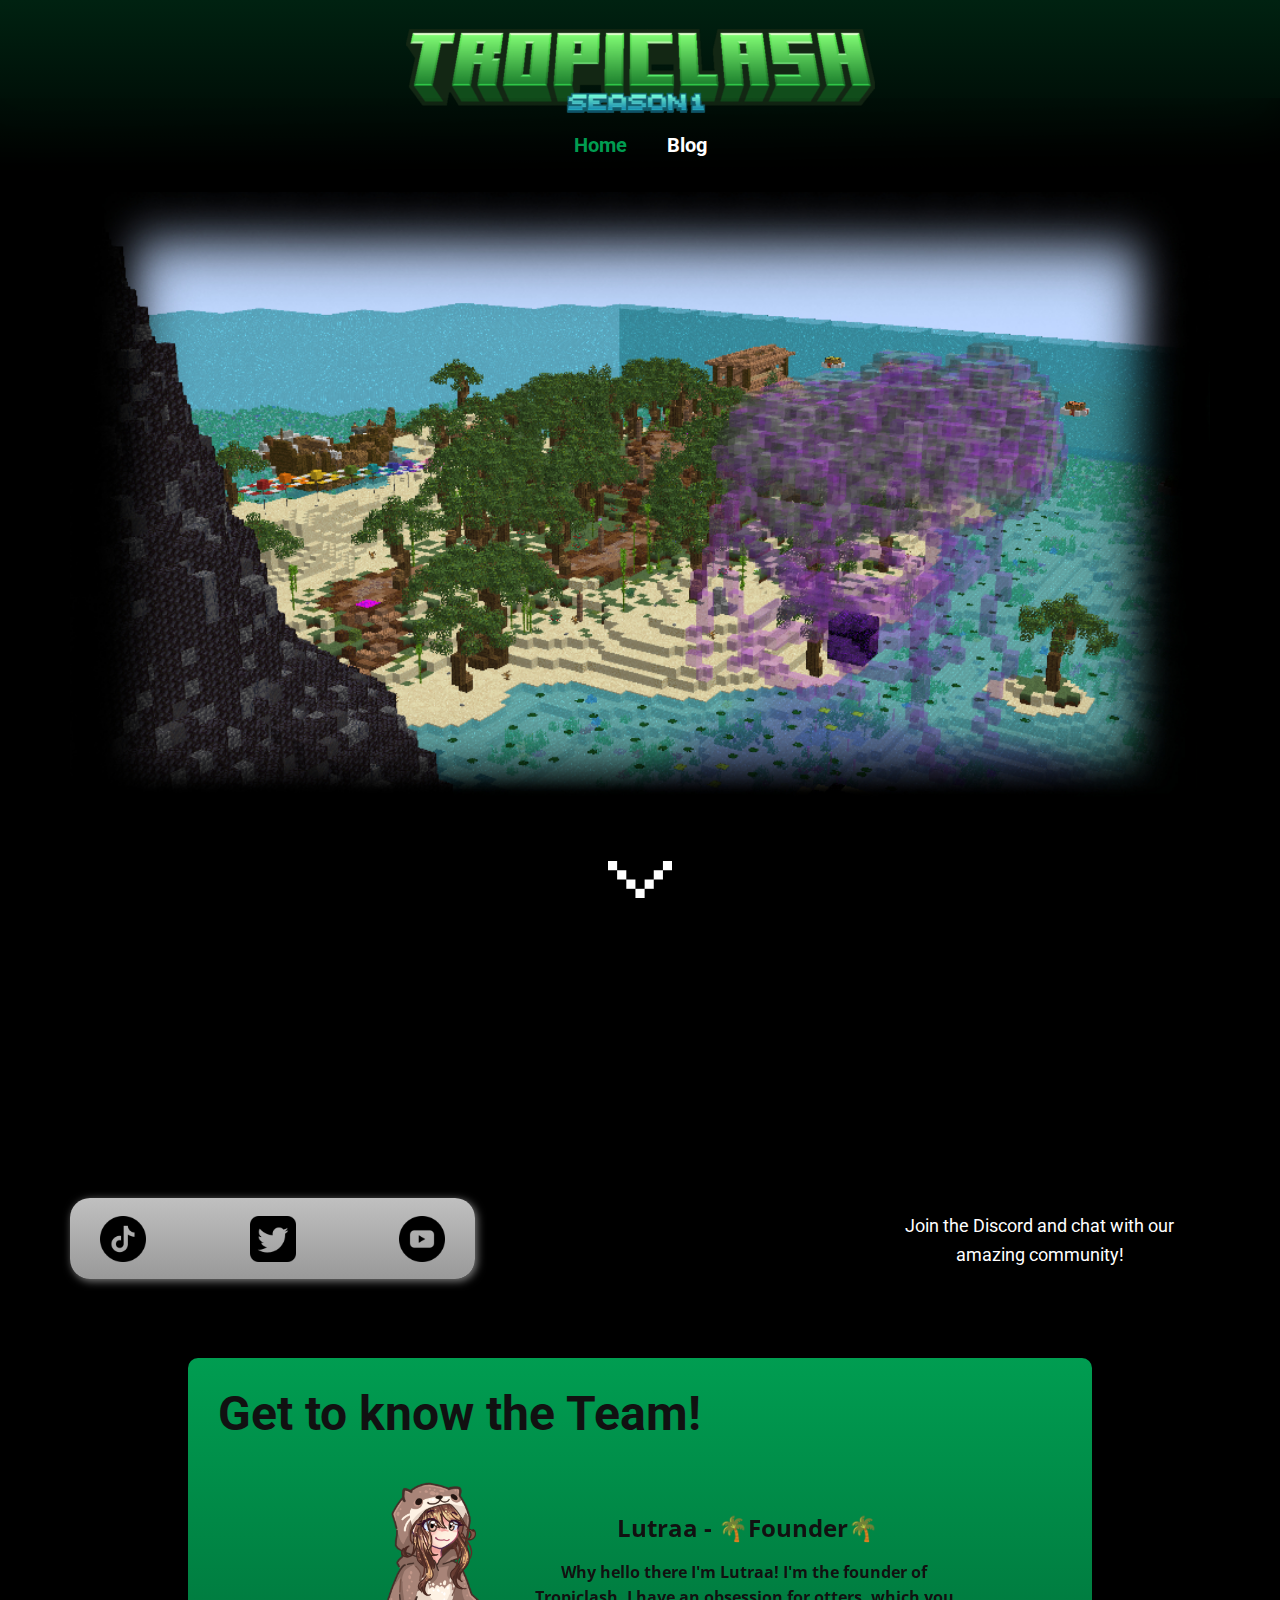
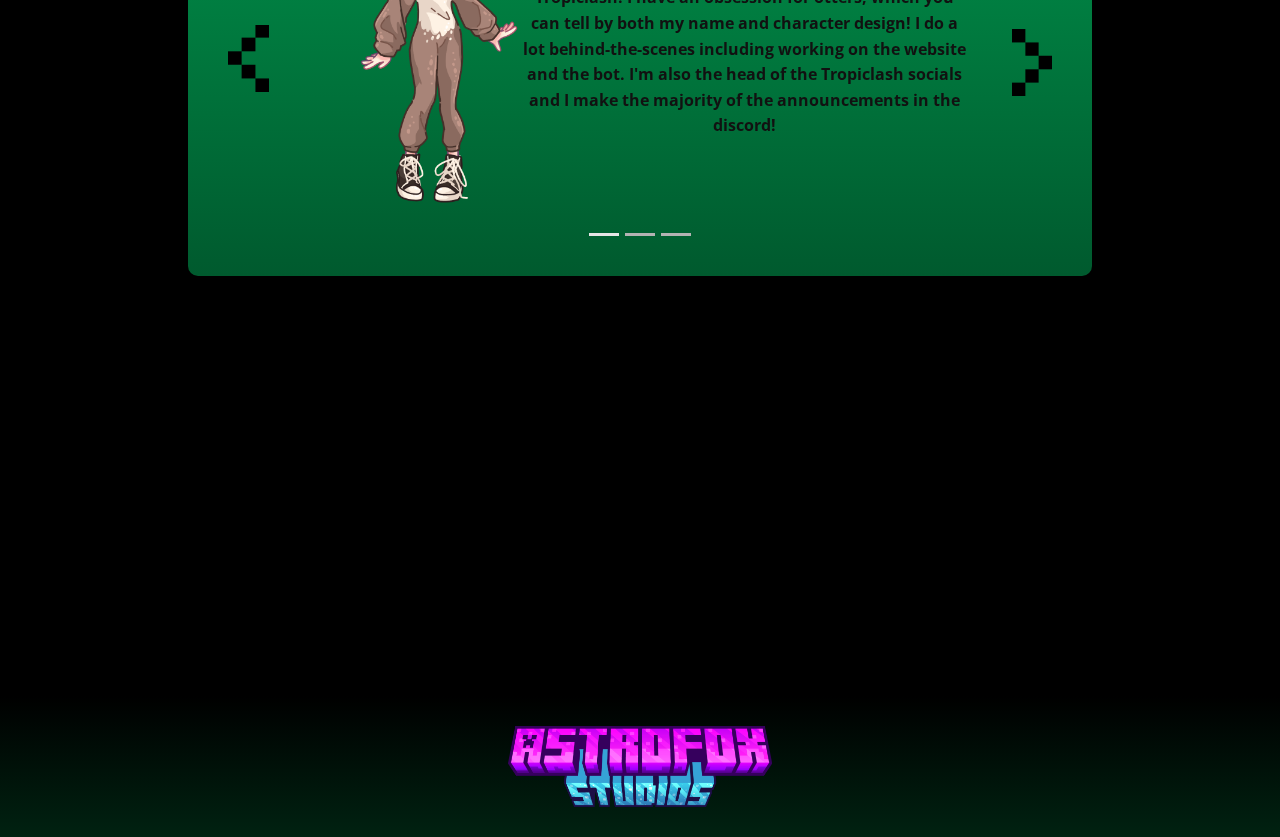
==== commit c59a5bcd: "Update index.html" ====
--- a/index.html
+++ b/index.html
@@ -140,16 +140,5 @@
     <footer class="u-align-center u-clearfix u-footer u-gradient u-footer" id="sec-082a"><div class="u-clearfix u-sheet u-valign-middle u-sheet-1">
         <img class="u-image u-image-default u-image-1" src="images/image11.png" alt="" data-image-width="2047" data-image-height="629" data-href="https://destinygames.org/">
       </div></footer>
-    <section class="u-backlink u-clearfix u-grey-80">
-      <a class="u-link" href="https://nicepage.com/html-templates" target="_blank">
-        <span>HTML Template</span>
-      </a>
-      <p class="u-text">
-        <span>created with</span>
-      </p>
-      <a class="u-link" href="https://nicepage.cloud" target="_blank">
-        <span>Website Builder</span>
-      </a>. 
-    </section>
   
-</body></html>+</body></html>
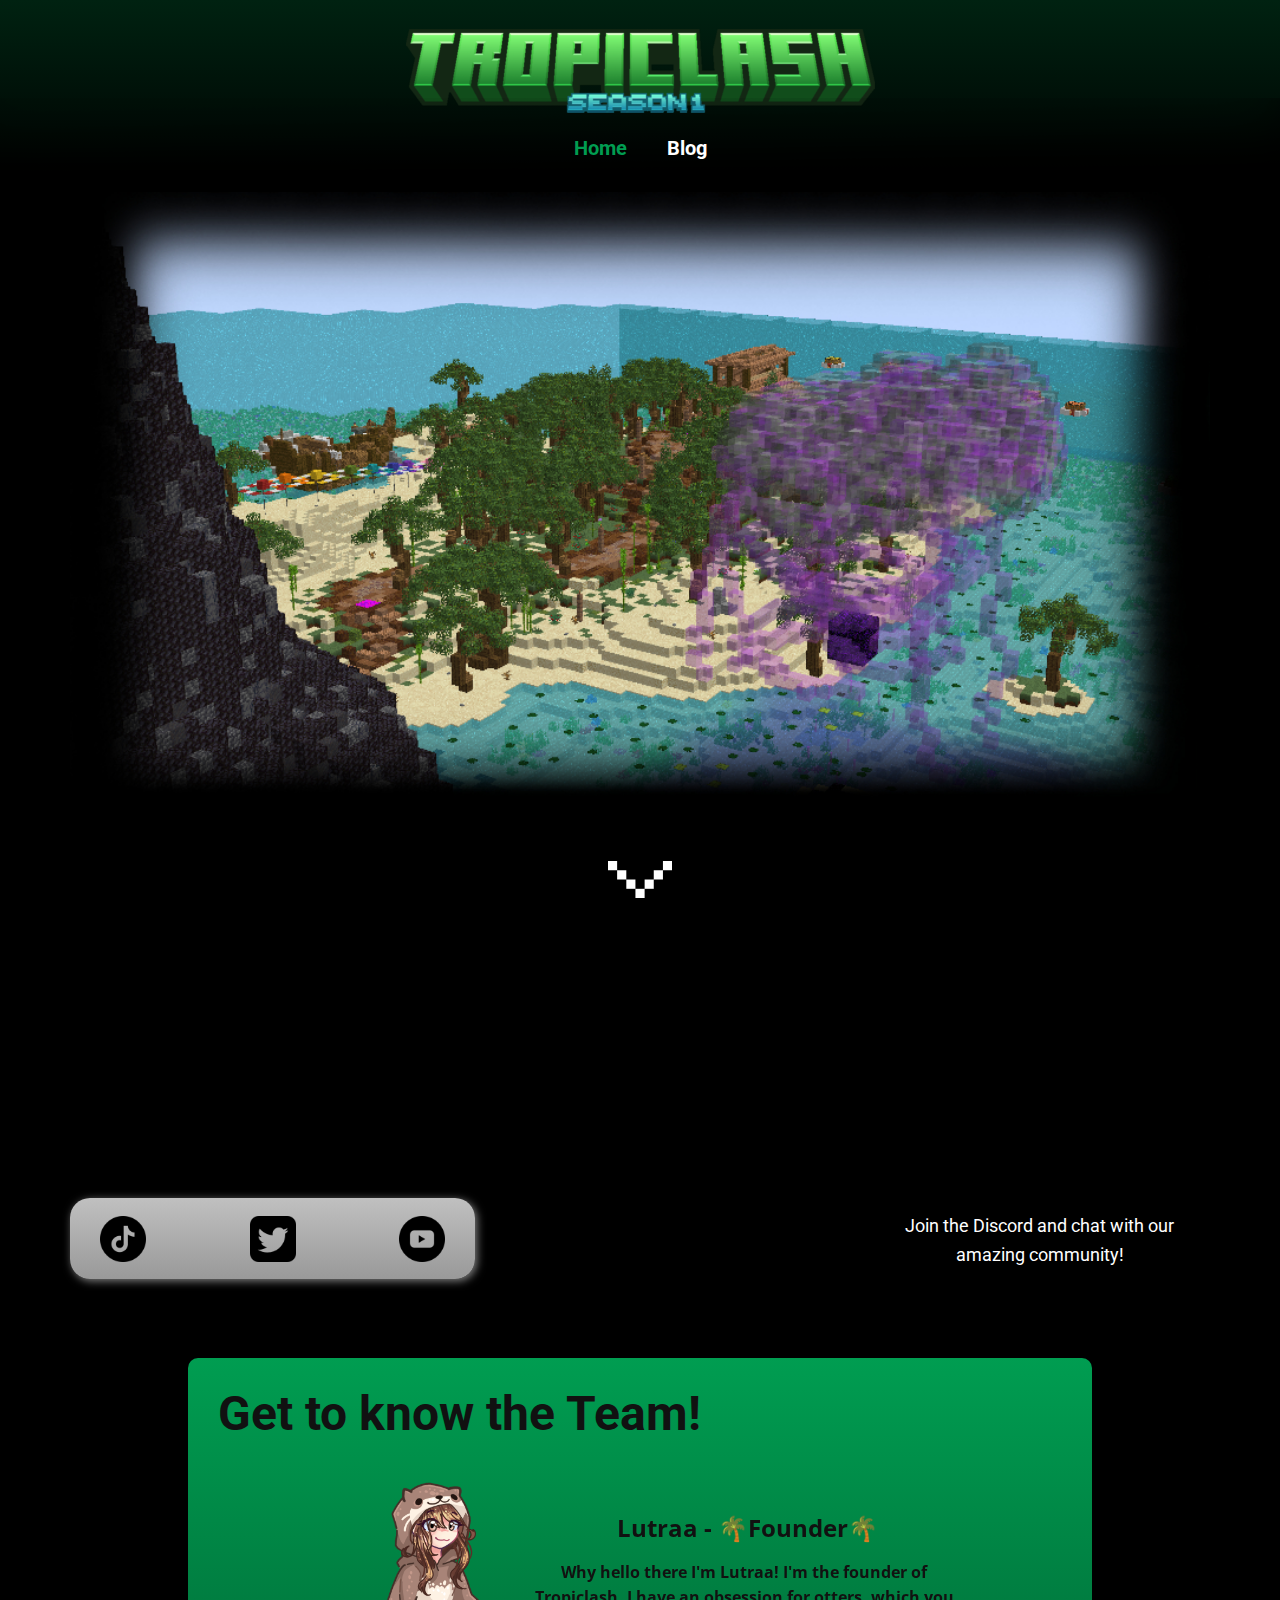
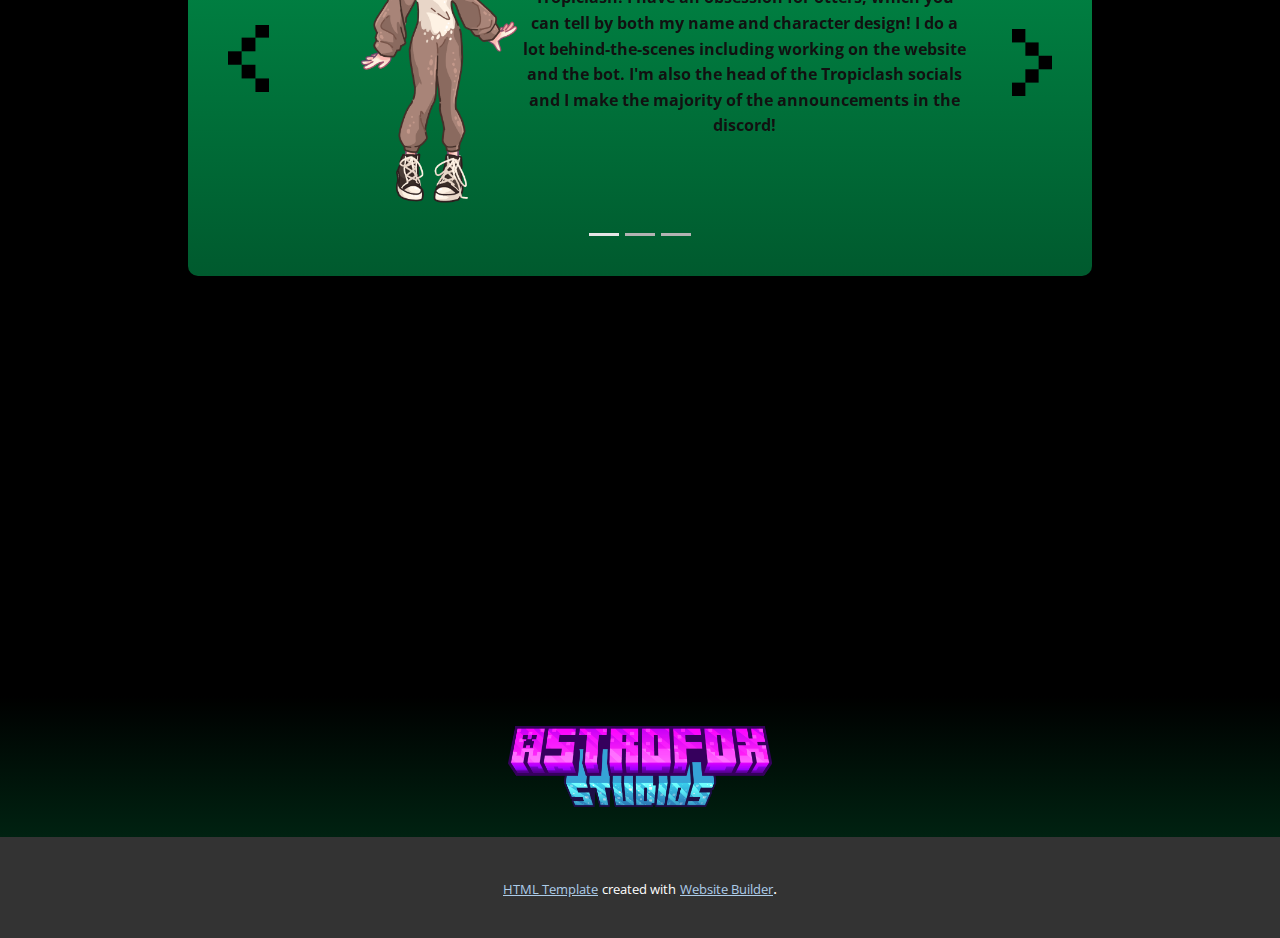
==== commit e5e92c36: "Add files via upload" ====
--- a/index.html
+++ b/index.html
@@ -73,11 +73,11 @@
         <div class="u-align-center-xs u-container-style u-expanded-width-xs u-gradient u-group u-radius u-shape-round u-group-3">
           <div class="u-container-layout u-container-layout-3">
             <h1 class="u-text u-text-default u-text-2">Get to know the Team!</h1>
-            <div data-interval="5000" data-u-ride="carousel" class="u-carousel u-expanded-width u-slider u-slider-1" id="carousel-2774">
+            <div data-interval="5000" data-u-ride="carousel" class="u-carousel u-expanded-width u-slider u-slider-1" id="carousel-1230">
               <ol class="u-absolute-hcenter u-carousel-indicators u-carousel-indicators-1">
-                <li data-u-target="#carousel-2774" class="u-active u-active-grey-10 u-grey-30 u-shape-rectangle" data-u-slide-to="0" style="width: 30px; height: 3px;"></li>
-                <li data-u-target="#carousel-2774" class="u-active-grey-10 u-grey-30 u-shape-rectangle" data-u-slide-to="1" style="width: 30px; height: 3px;"></li>
-                <li data-u-target="#carousel-2774" class="u-active-grey-10 u-grey-30 u-shape-rectangle" data-u-slide-to="2" style="width: 30px; height: 3px;"></li>
+                <li data-u-target="#carousel-1230" class="u-active u-active-grey-10 u-grey-30 u-shape-rectangle" data-u-slide-to="0" style="width: 30px; height: 3px;"></li>
+                <li data-u-target="#carousel-1230" class="u-active-grey-10 u-grey-30 u-shape-rectangle" data-u-slide-to="1" style="width: 30px; height: 3px;"></li>
+                <li data-u-target="#carousel-1230" class="u-active-grey-10 u-grey-30 u-shape-rectangle" data-u-slide-to="2" style="width: 30px; height: 3px;"></li>
               </ol>
               <div class="u-carousel-inner" role="listbox">
                 <div class="u-active u-carousel-item u-container-style u-shape-rectangle u-slide">
@@ -109,14 +109,14 @@
                   </div>
                 </div>
               </div>
-              <a class="u-absolute-vcenter u-carousel-control u-carousel-control-prev u-spacing-5 u-text-custom-color-7 u-carousel-control-1" href="#carousel-2774" role="button" data-u-slide="prev">
+              <a class="u-absolute-vcenter u-carousel-control u-carousel-control-prev u-spacing-5 u-text-custom-color-7 u-carousel-control-1" href="#carousel-1230" role="button" data-u-slide="prev">
                 <span aria-hidden="true">
                   <svg viewBox="0 0 477.175 477.175"><path d="M145.188,238.575l215.5-215.5c5.3-5.3,5.3-13.8,0-19.1s-13.8-5.3-19.1,0l-225.1,225.1c-5.3,5.3-5.3,13.8,0,19.1l225.1,225
                     c2.6,2.6,6.1,4,9.5,4s6.9-1.3,9.5-4c5.3-5.3,5.3-13.8,0-19.1L145.188,238.575z"></path></svg>
                 </span>
                 <span class="sr-only">Previous</span>
               </a>
-              <a class="u-absolute-vcenter u-carousel-control u-carousel-control-next u-spacing-5 u-text-custom-color-7 u-carousel-control-2" href="#carousel-2774" role="button" data-u-slide="next">
+              <a class="u-absolute-vcenter u-carousel-control u-carousel-control-next u-spacing-5 u-text-custom-color-7 u-carousel-control-2" href="#carousel-1230" role="button" data-u-slide="next">
                 <span aria-hidden="true">
                   <svg viewBox="0 0 477.175 477.175"><path d="M360.731,229.075l-225.1-225.1c-5.3-5.3-13.8-5.3-19.1,0s-5.3,13.8,0,19.1l215.5,215.5l-215.5,215.5
                     c-5.3,5.3-5.3,13.8,0,19.1c2.6,2.6,6.1,4,9.5,4c3.4,0,6.9-1.3,9.5-4l225.1-225.1C365.931,242.875,365.931,234.275,360.731,229.075z"></path></svg>
@@ -140,5 +140,16 @@
     <footer class="u-align-center u-clearfix u-footer u-gradient u-footer" id="sec-082a"><div class="u-clearfix u-sheet u-valign-middle u-sheet-1">
         <img class="u-image u-image-default u-image-1" src="images/image11.png" alt="" data-image-width="2047" data-image-height="629" data-href="https://destinygames.org/">
       </div></footer>
+    <section class="u-backlink u-clearfix u-grey-80">
+      <a class="u-link" href="https://nicepage.com/html-templates" target="_blank">
+        <span>HTML Template</span>
+      </a>
+      <p class="u-text">
+        <span>created with</span>
+      </p>
+      <a class="u-link" href="https://nicepage.cloud" target="_blank">
+        <span>Website Builder</span>
+      </a>. 
+    </section>
   
-</body></html>
+</body></html>--- a/nicepage.css
+++ b/nicepage.css
@@ -43540,12 +43540,14 @@
 }
 
 .u-header .u-menu-1 {
-  margin: -67px auto 27px;
+  margin: -64px auto 24px;
 }
 
 .u-header .u-nav-1 {
   font-size: 1.25rem;
   font-weight: 700;
+  letter-spacing: normal;
+  background-image: none;
 }
 
 .u-header .u-nav-2 {
@@ -43553,32 +43555,29 @@
 }
 @media (max-width: 1199px) {
   .u-header .u-image-1 {
-    margin-left: calc(((100% - 940px) / 2) + 335px);
+    margin-top: 28px;
+    margin-left: auto;
   }
 
   .u-header .u-image-2 {
     height: 94px;
-    margin-top: -17px;
+    margin-top: -18px;
   }
 
   .u-header .u-menu-1 {
-    margin-top: -67px;
-  }
-
-  .u-header .u-nav-1 {
-    letter-spacing: normal;
+    margin-top: -64px;
   }
 }
 @media (max-width: 991px) {
   .u-header .u-image-1 {
-    margin-left: calc(((100% - 720px) / 2) + 249px);
+    margin-top: 20px;
+  }
+
+  .u-header .u-image-2 {
+    margin-top: -10px;
   }
 }
 @media (max-width: 767px) {
-  .u-header .u-image-1 {
-    margin-left: calc(((100% - 540px) / 2) + 69px);
-  }
-
   .u-header .u-image-2 {
     margin-top: -12px;
   }
@@ -43591,7 +43590,6 @@
   .u-header .u-image-1 {
     width: 340px;
     height: 63px;
-    margin-left: calc(((100% - 340px) / 2));
   }
 
   .u-header .u-image-2 {
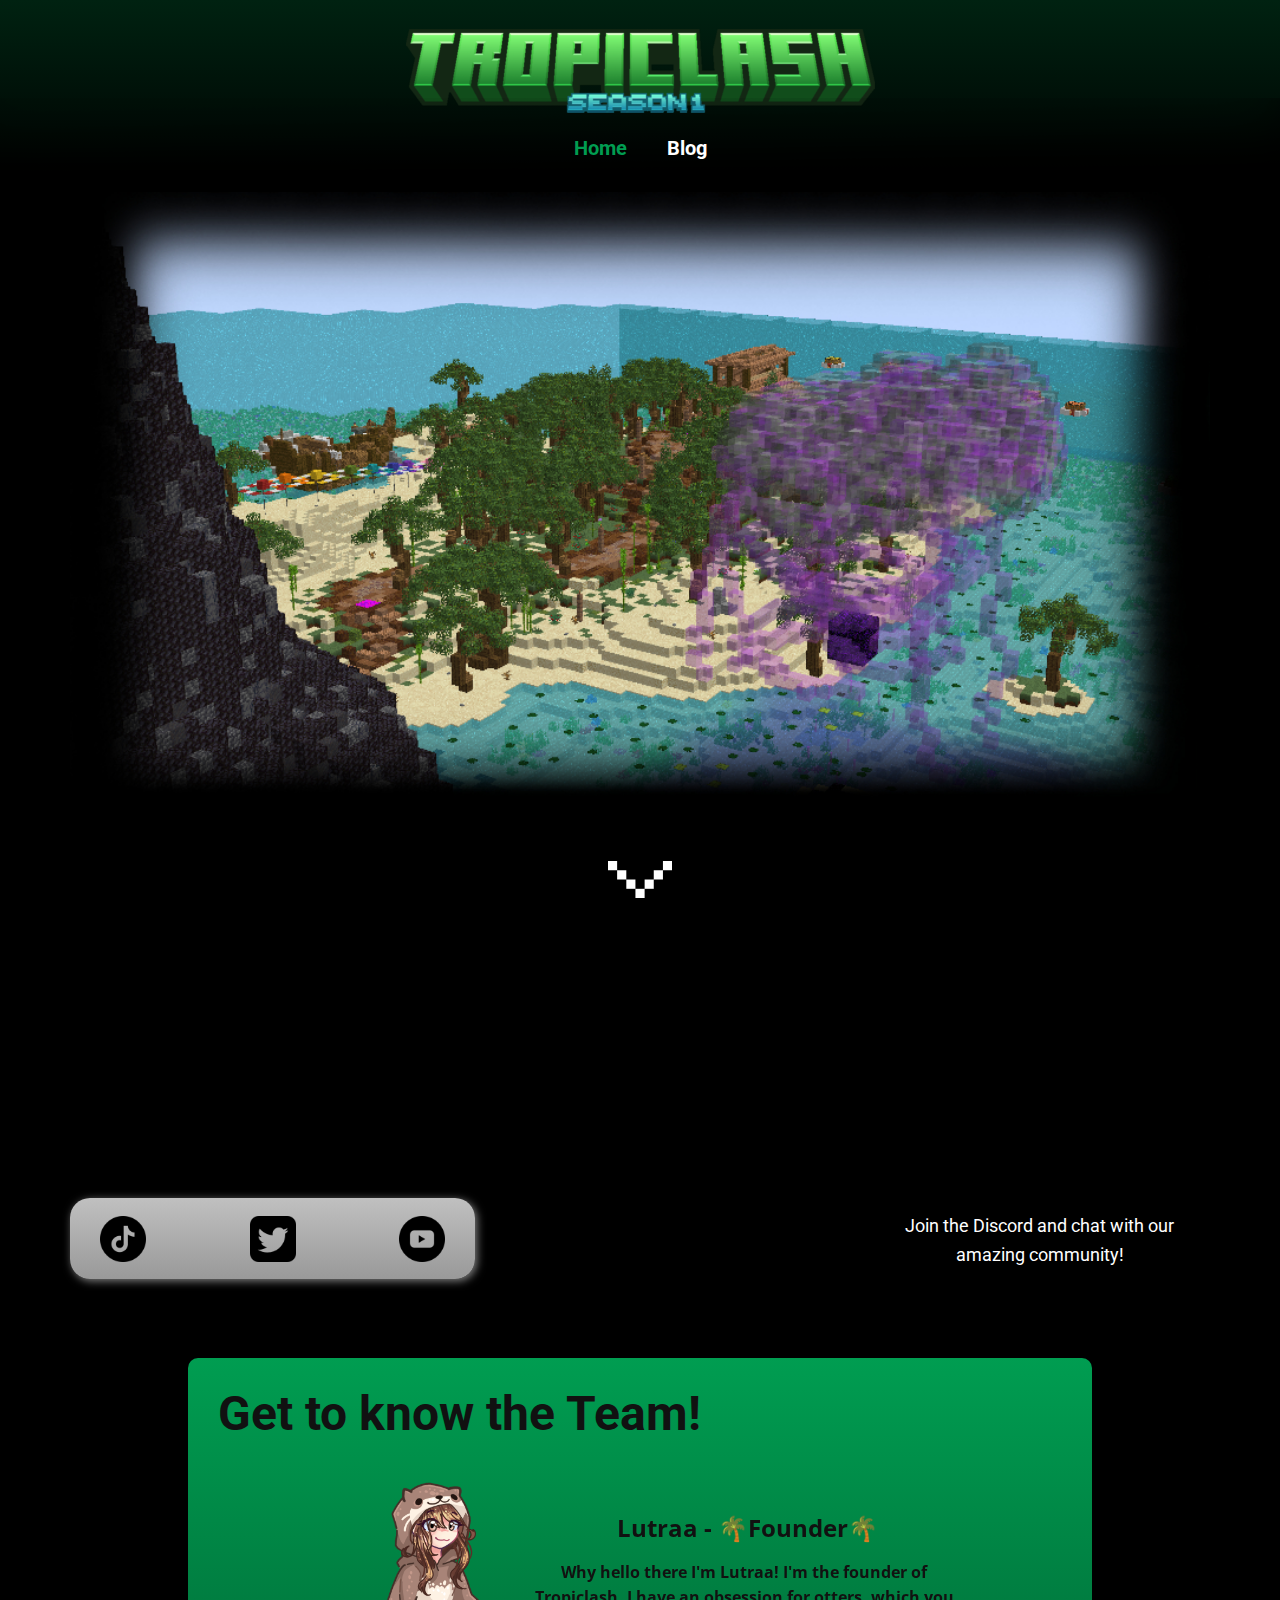
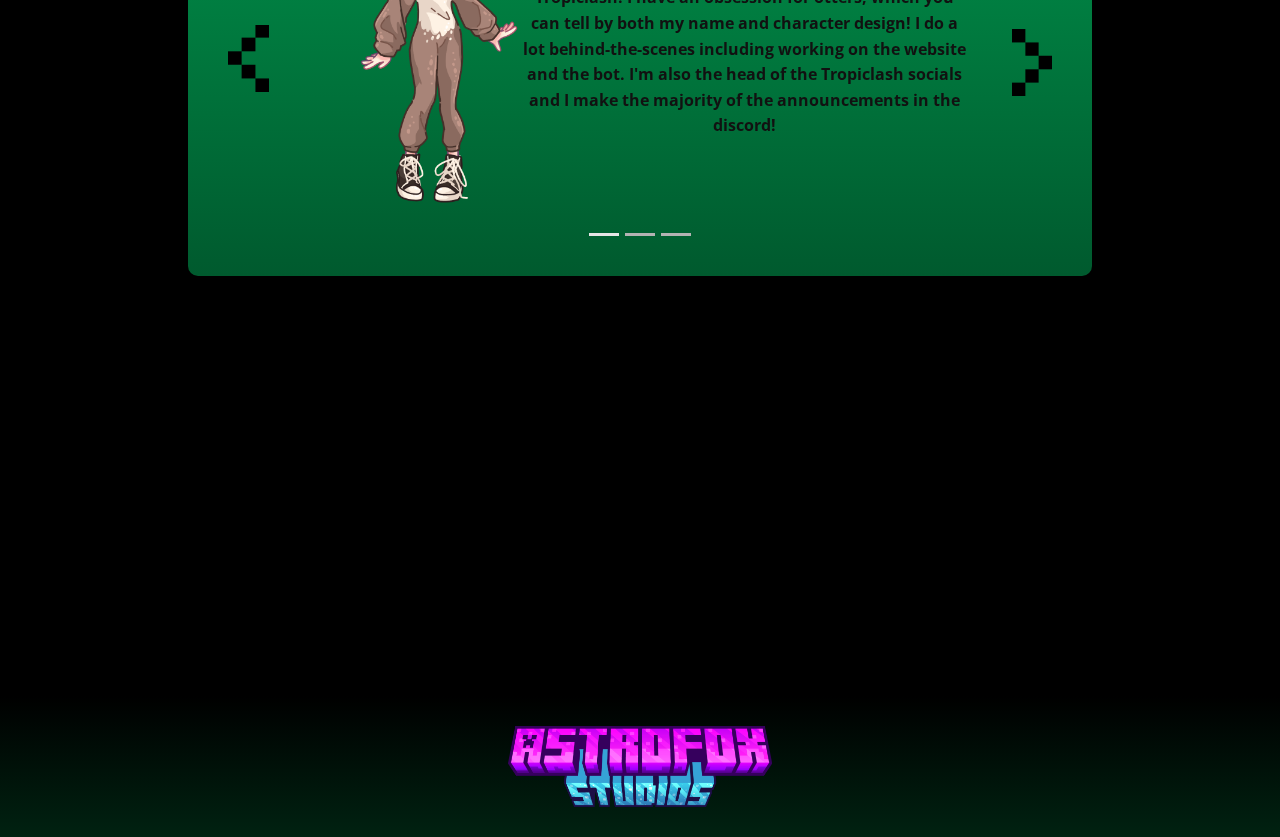
==== commit db70207f: "Update index.html" ====
--- a/index.html
+++ b/index.html
@@ -140,16 +140,5 @@
     <footer class="u-align-center u-clearfix u-footer u-gradient u-footer" id="sec-082a"><div class="u-clearfix u-sheet u-valign-middle u-sheet-1">
         <img class="u-image u-image-default u-image-1" src="images/image11.png" alt="" data-image-width="2047" data-image-height="629" data-href="https://destinygames.org/">
       </div></footer>
-    <section class="u-backlink u-clearfix u-grey-80">
-      <a class="u-link" href="https://nicepage.com/html-templates" target="_blank">
-        <span>HTML Template</span>
-      </a>
-      <p class="u-text">
-        <span>created with</span>
-      </p>
-      <a class="u-link" href="https://nicepage.cloud" target="_blank">
-        <span>Website Builder</span>
-      </a>. 
-    </section>
   
-</body></html>+</body></html>
